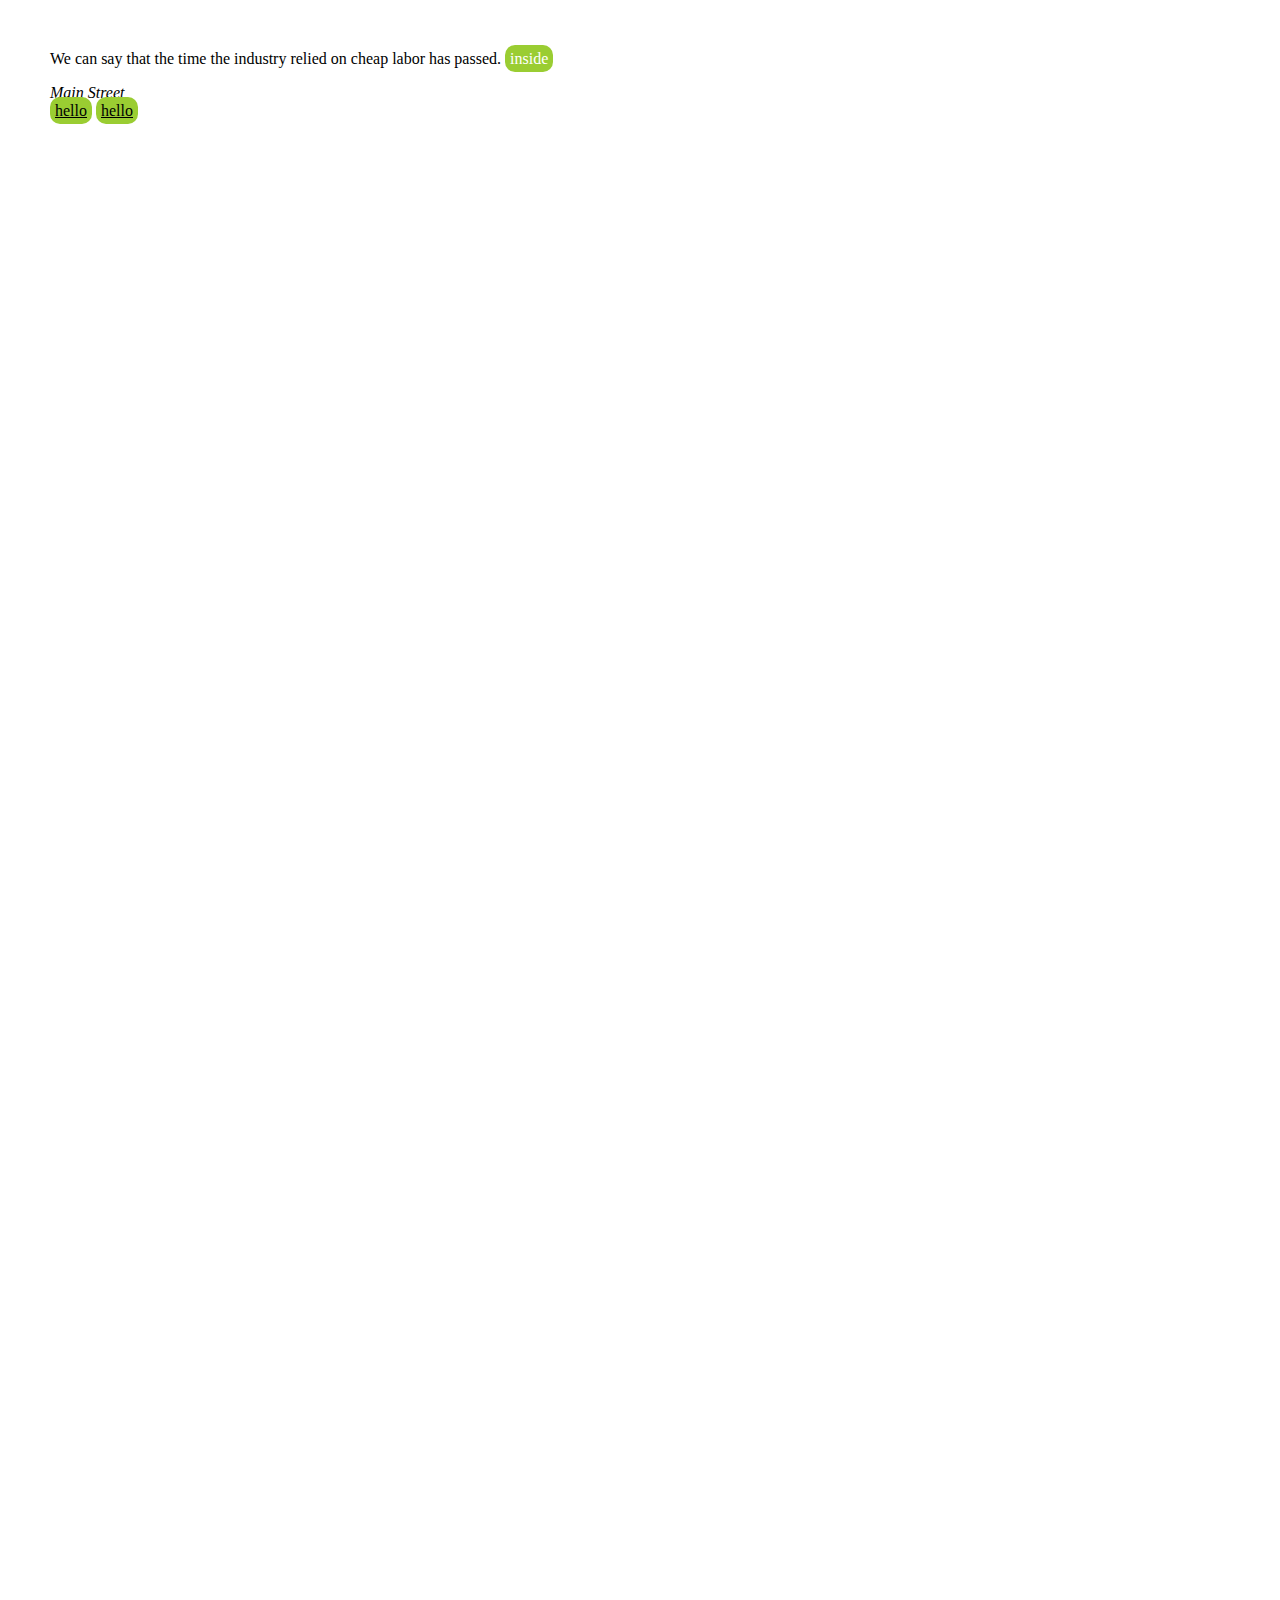
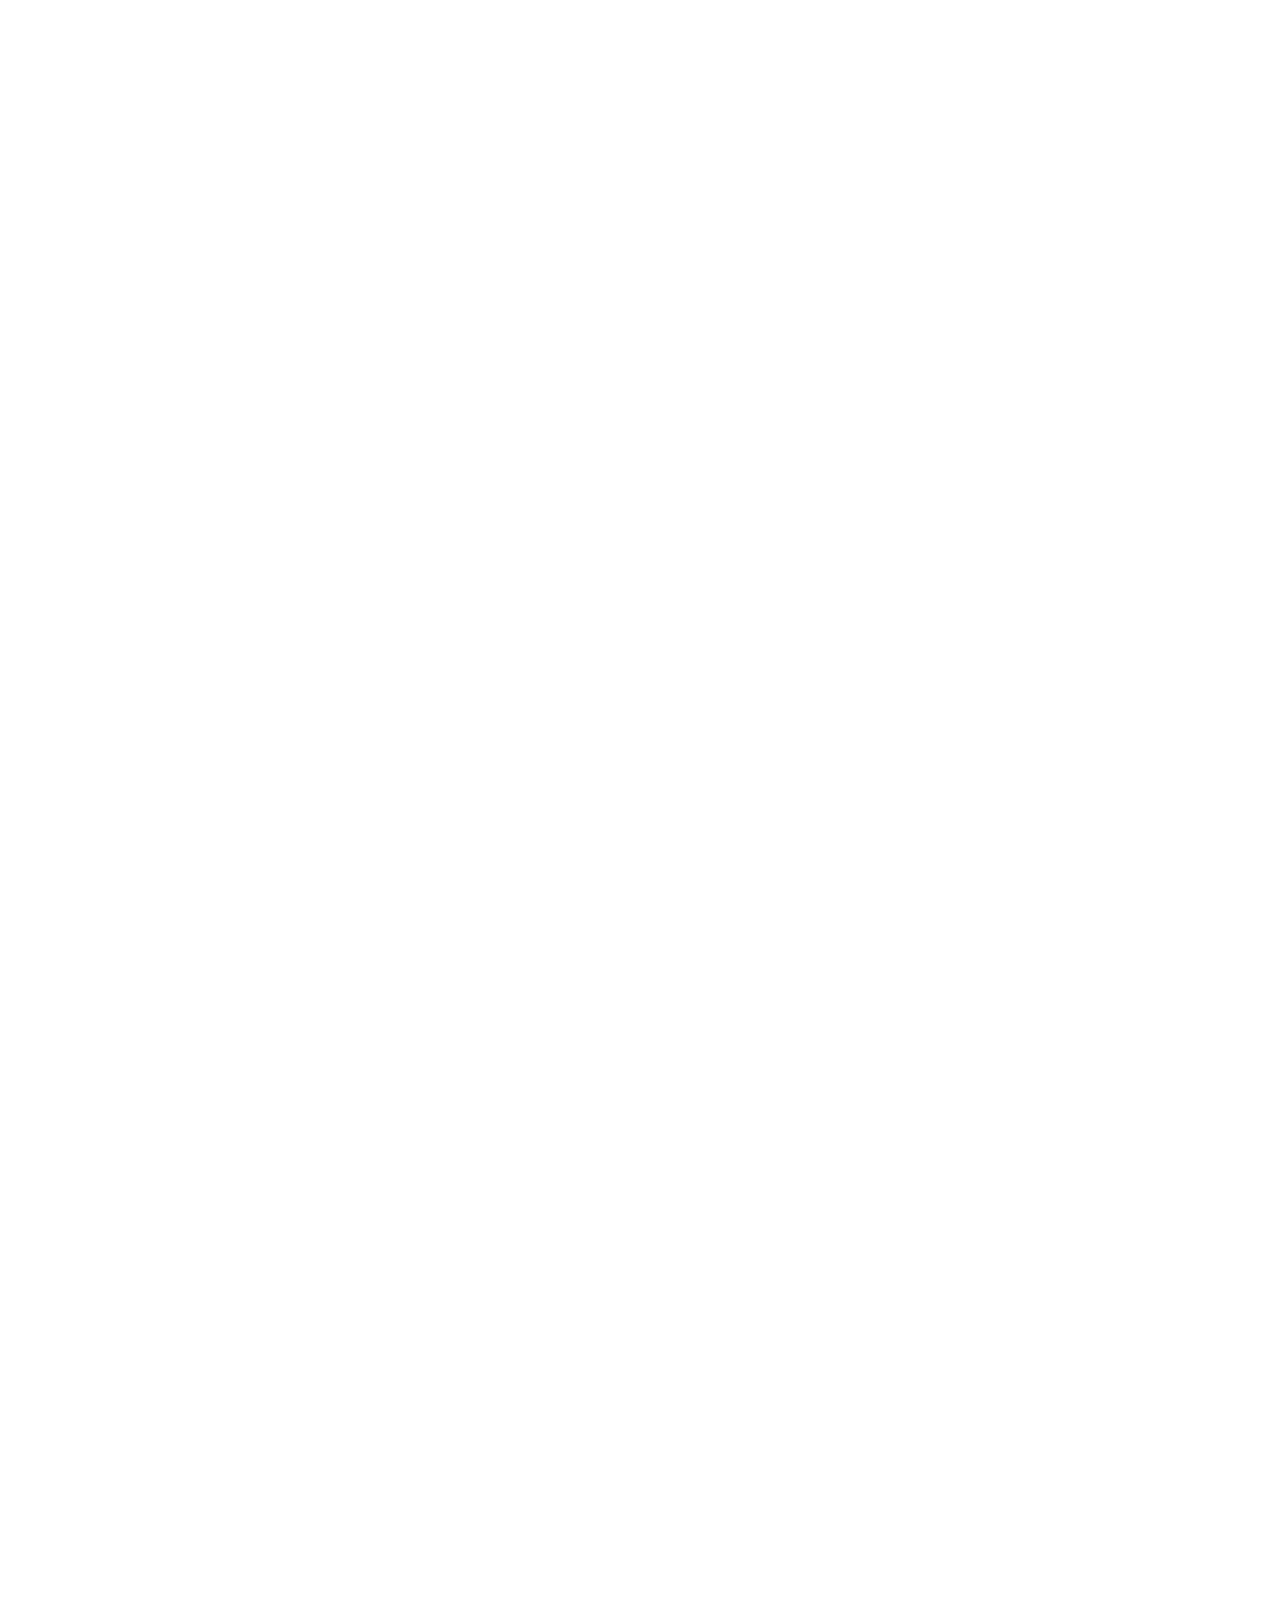
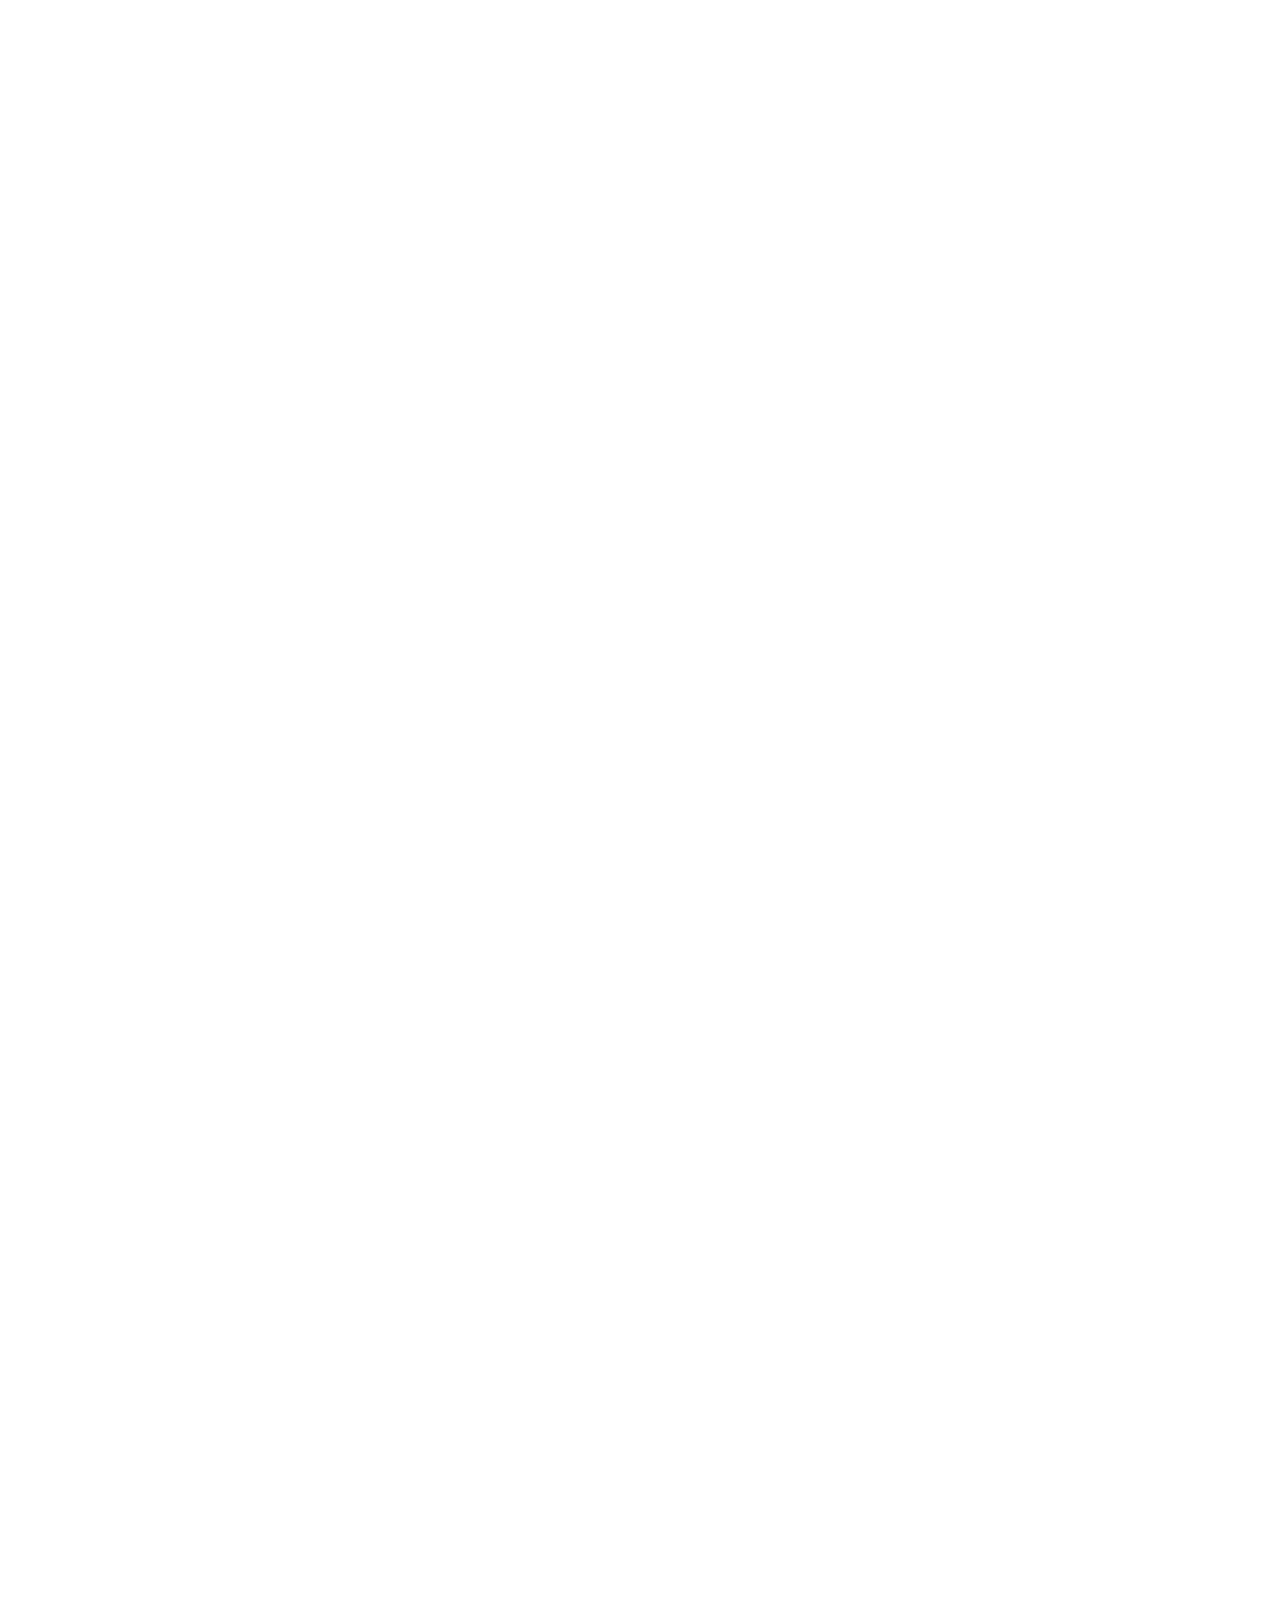
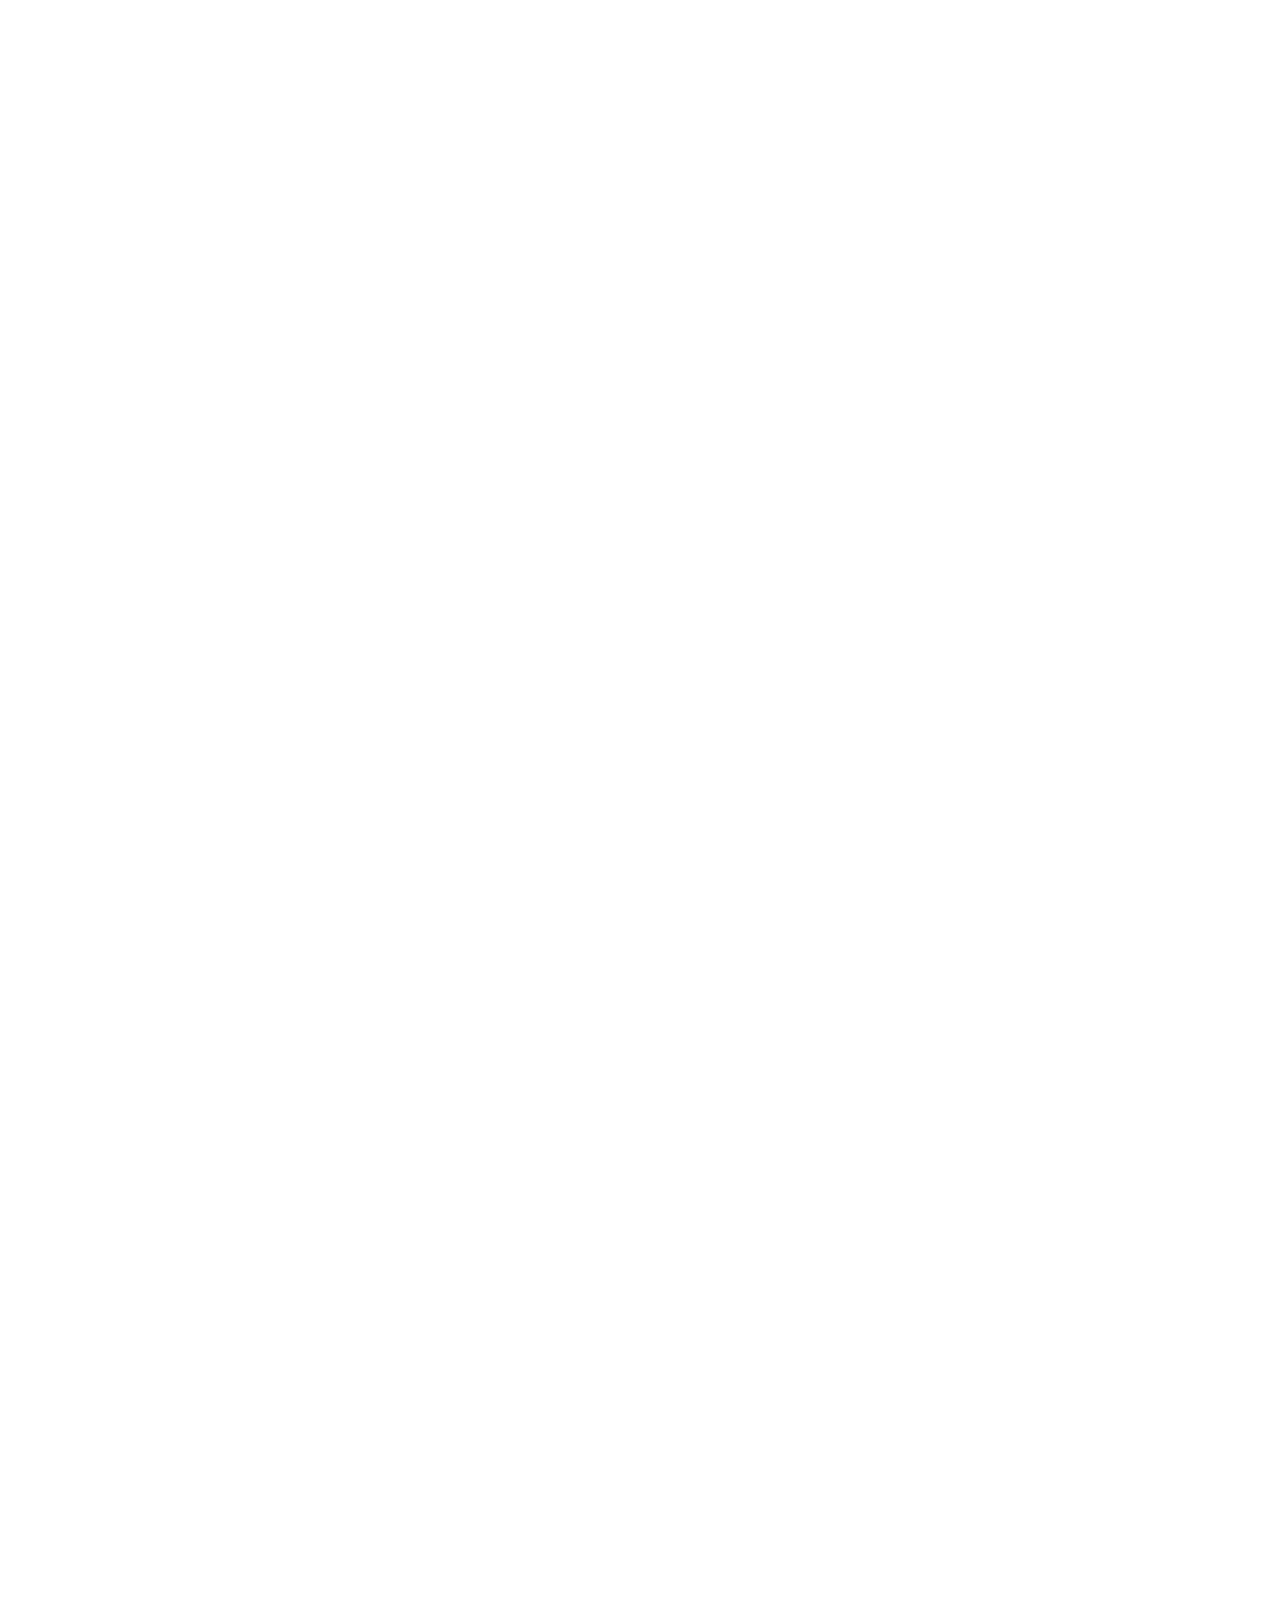
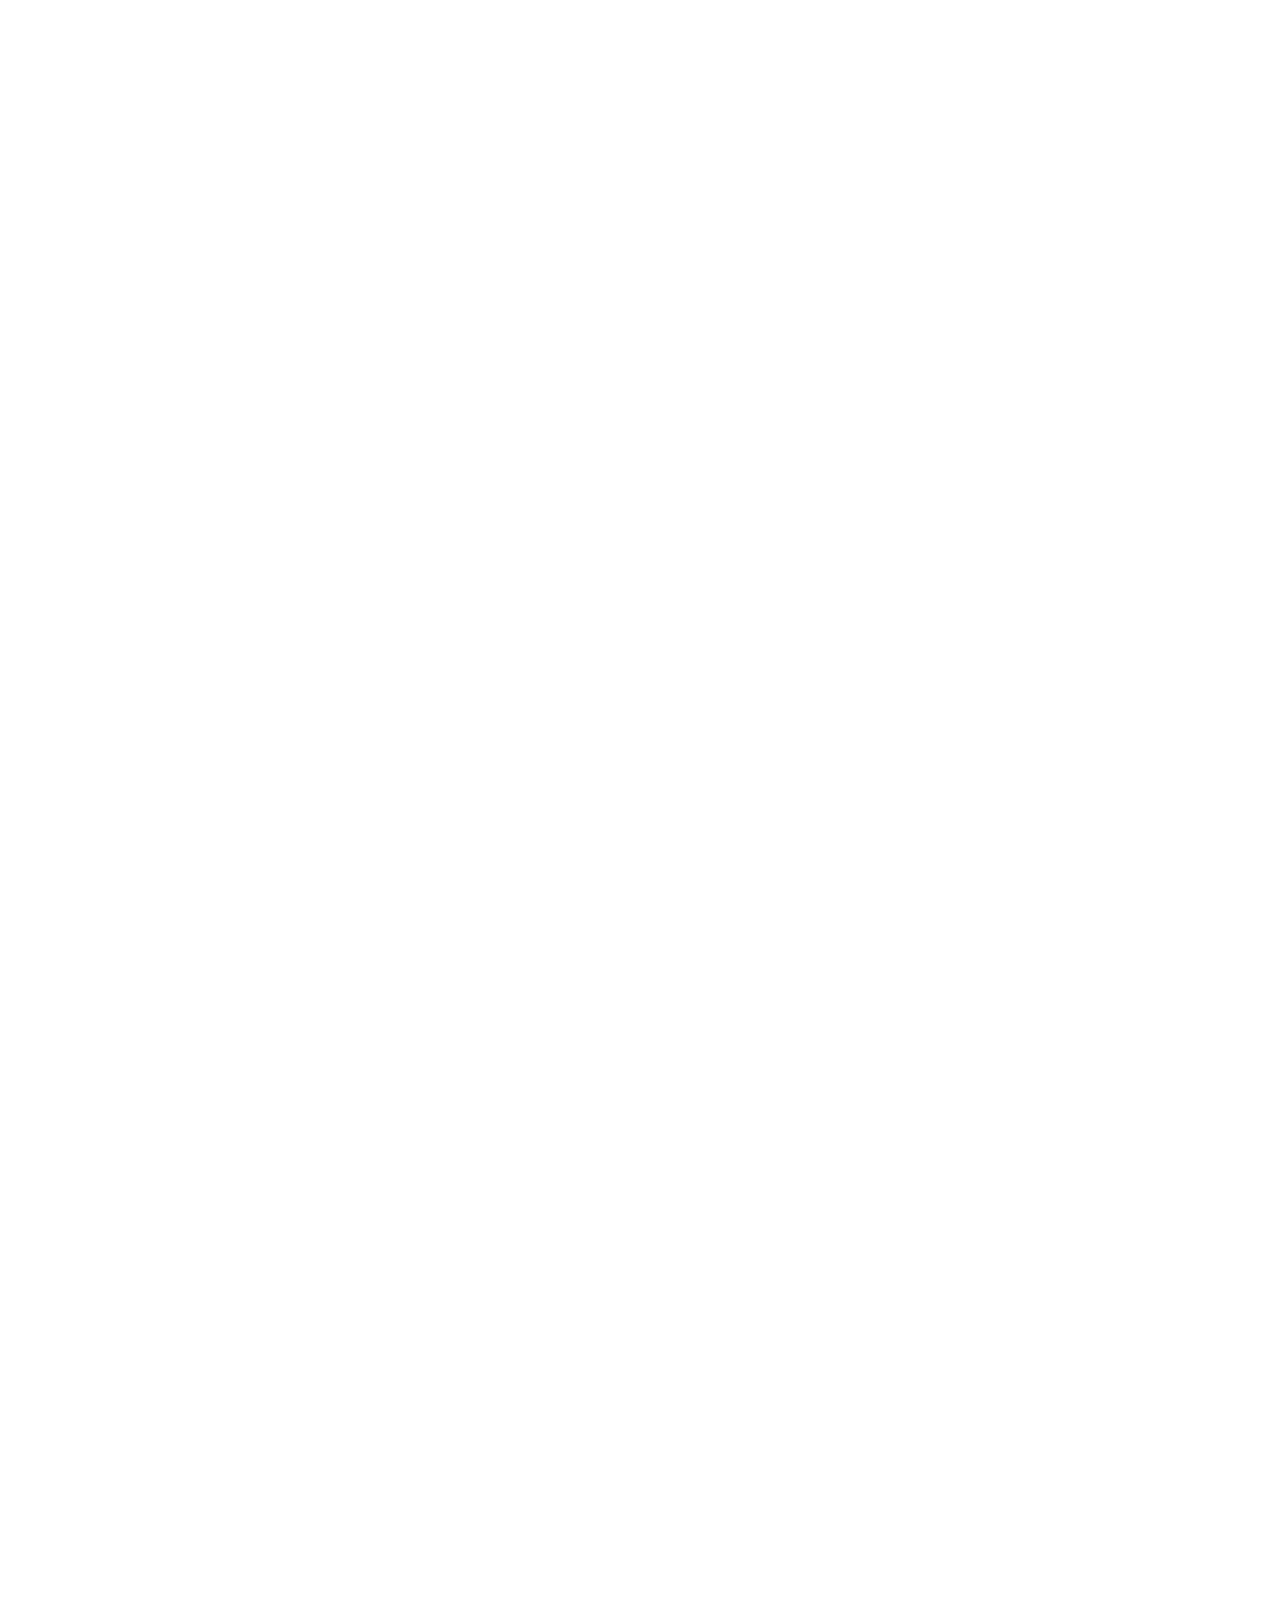
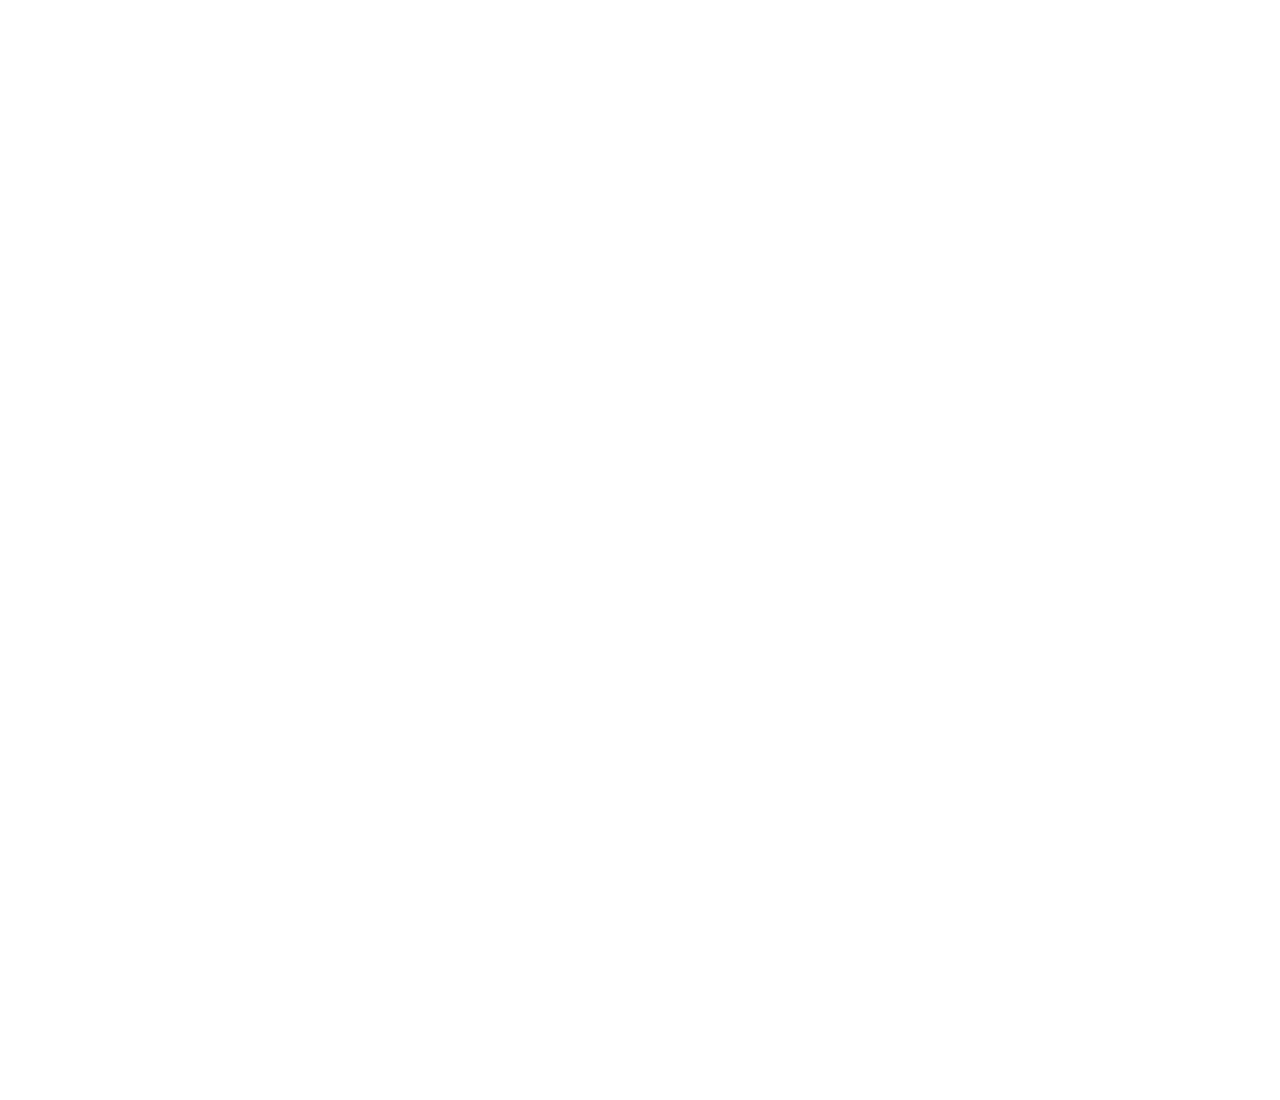
==== home.html @ 33534b4a "3.16-1" ====
<!DOCTYPE html>
<html lang="kr">
  <head>
    <title>Home - My first website.</title>
    <link href="styles.css" rel="stylesheet" />
    <style>
      body {
        height: 1000vh;
        margin: 50px;
      }
      span{
        background-color: yellowgreen;
        padding: 5px;
        border-radius: 10px;
      }
      p span{
        color:white
      }
      p ~ span{
        text-decoration: underline;
      }

    </style>
  </head>
  <body>
    <div>
      <p>
        We can say that the time the industry relied on cheap labor has passed.
        <span>inside</span>
      </p>
      <address>Main Street</address>
      <span>hello</span>
      <span>hello</span>
    </div>
  </body>
</html>
---- styles.css ----
h1 {
  color: tomato;
}
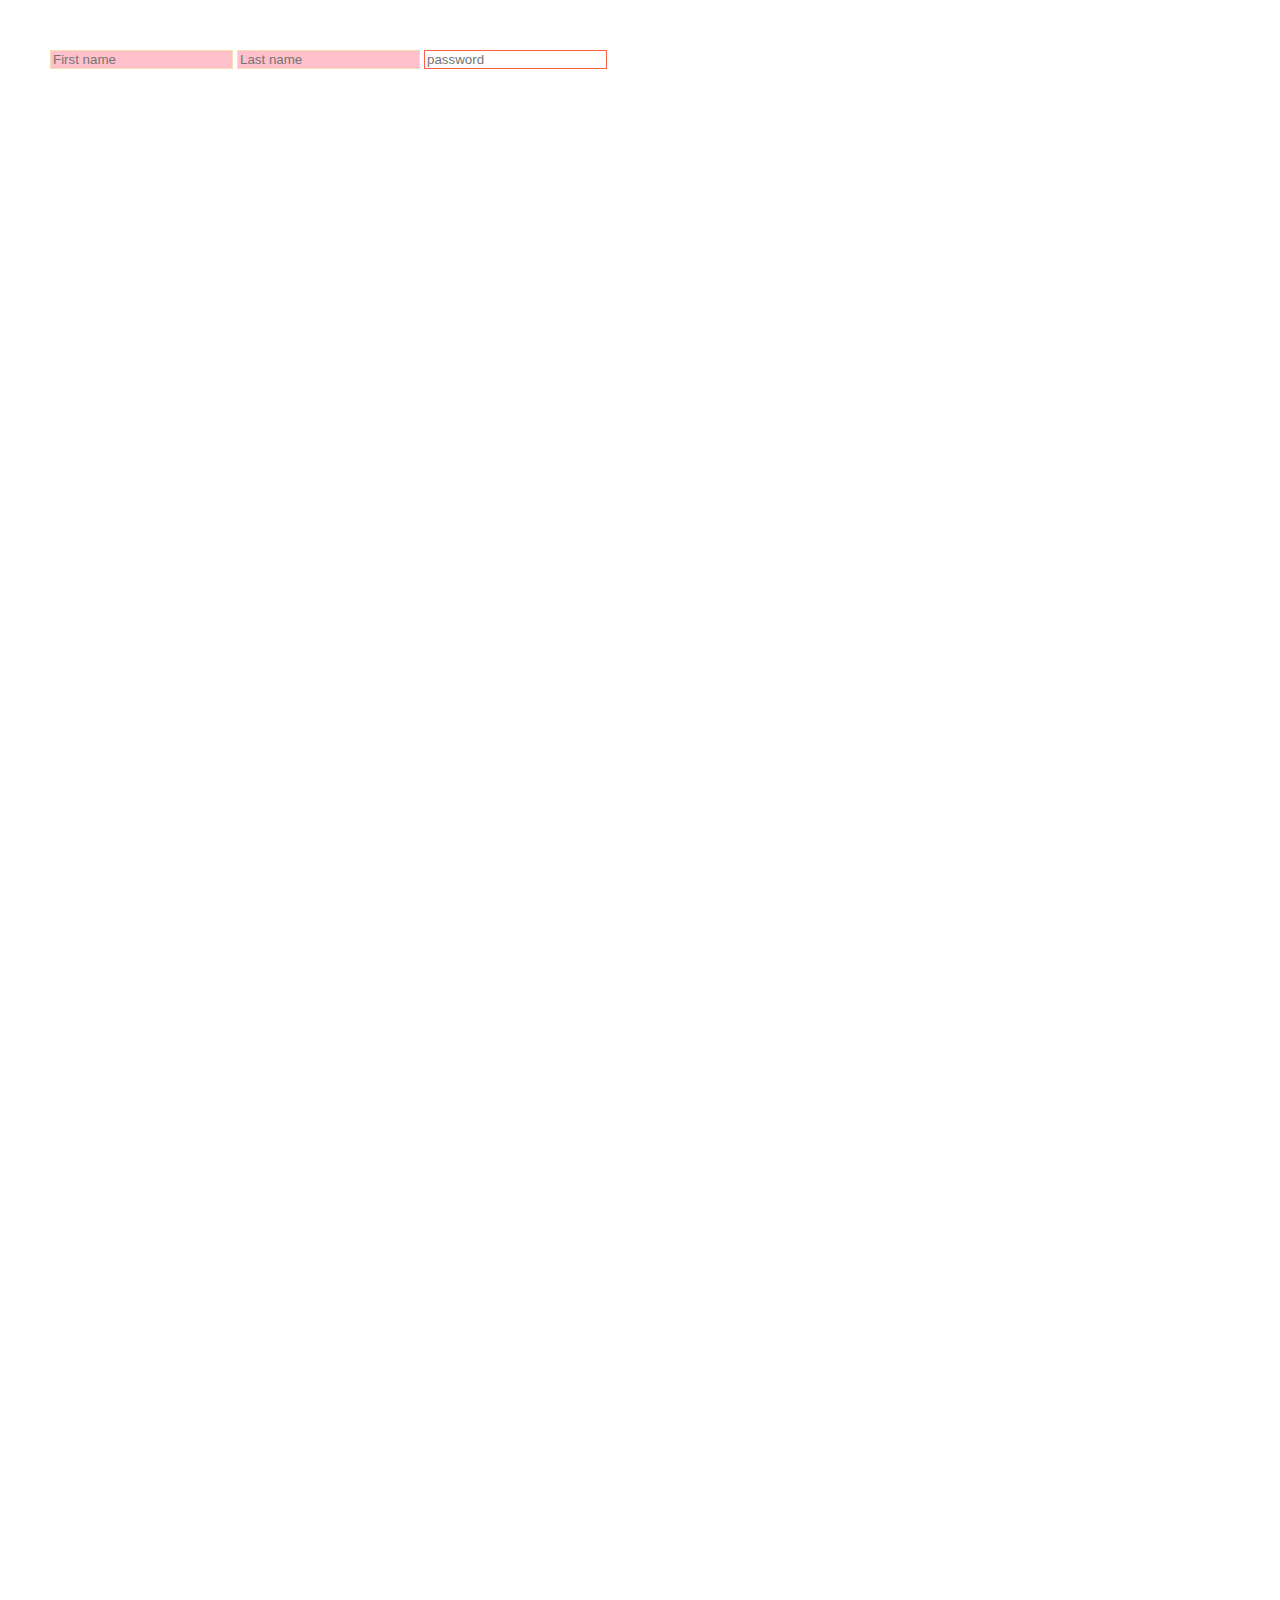
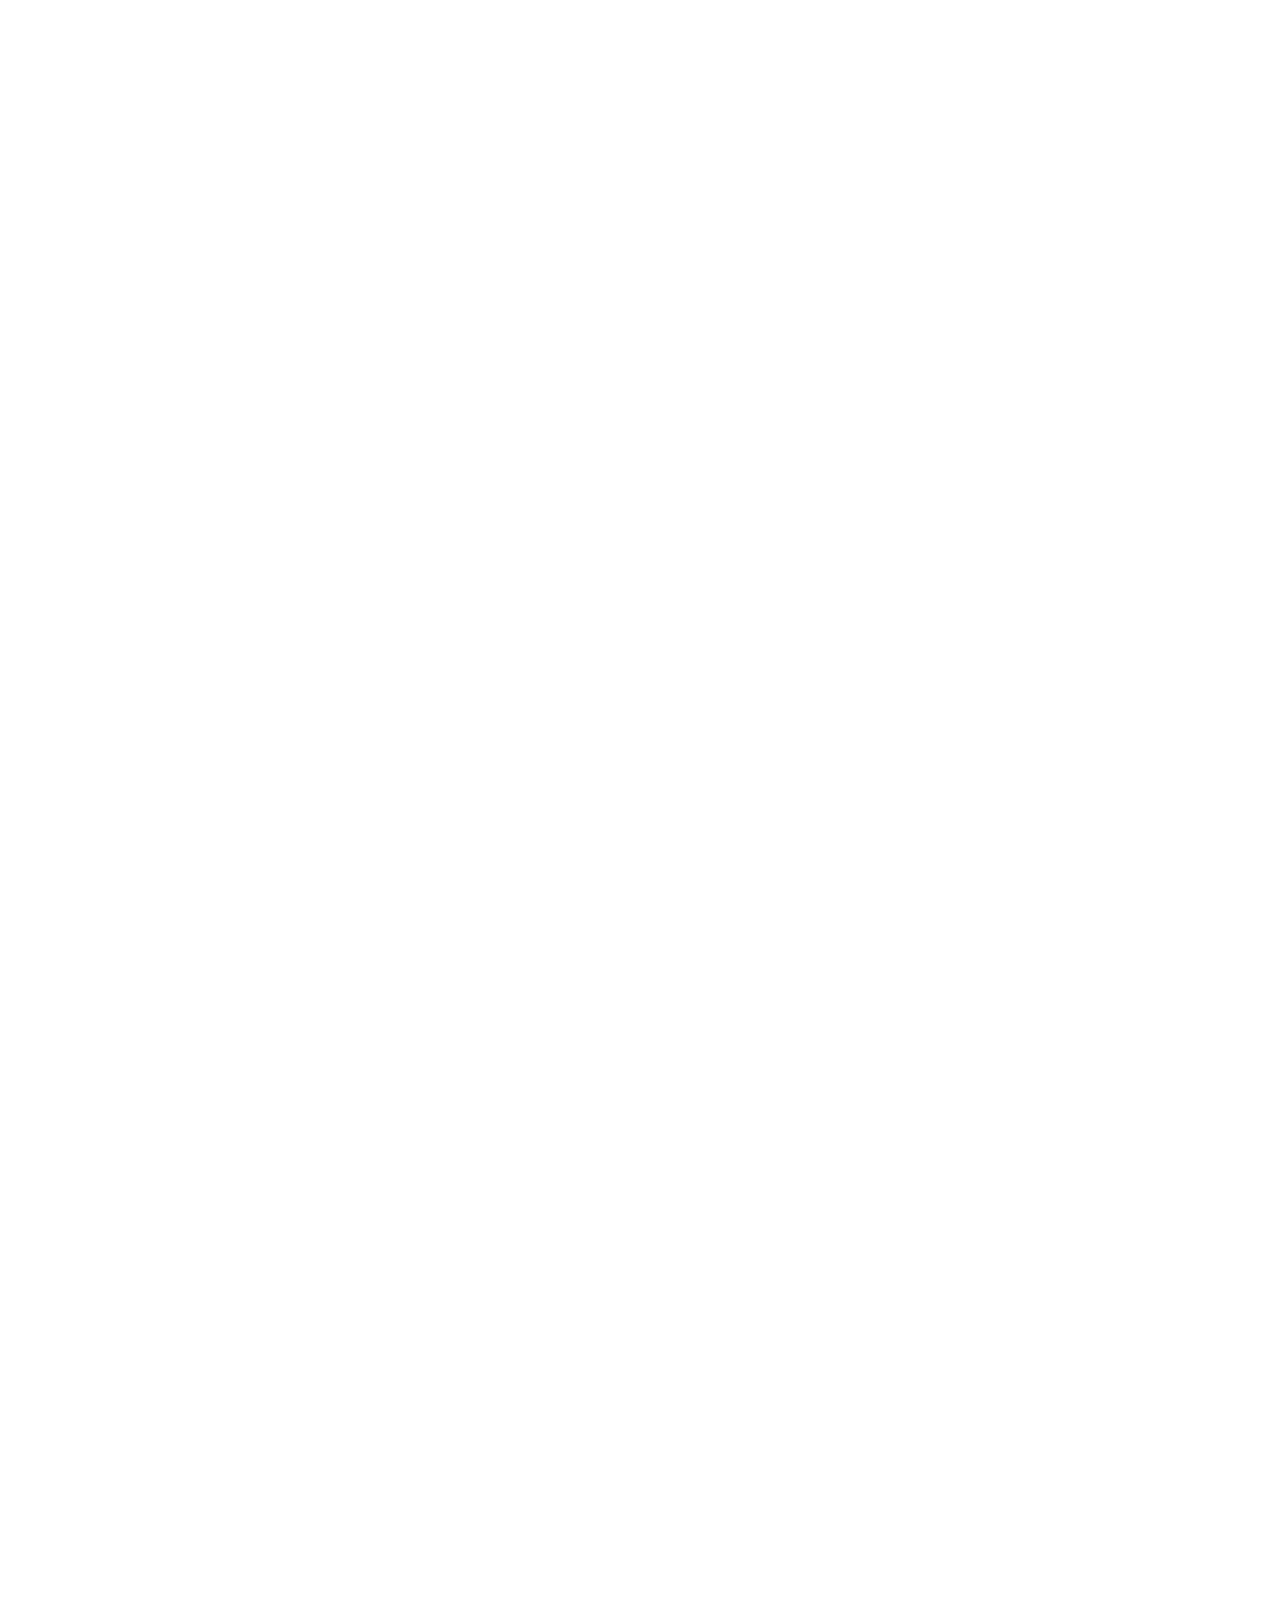
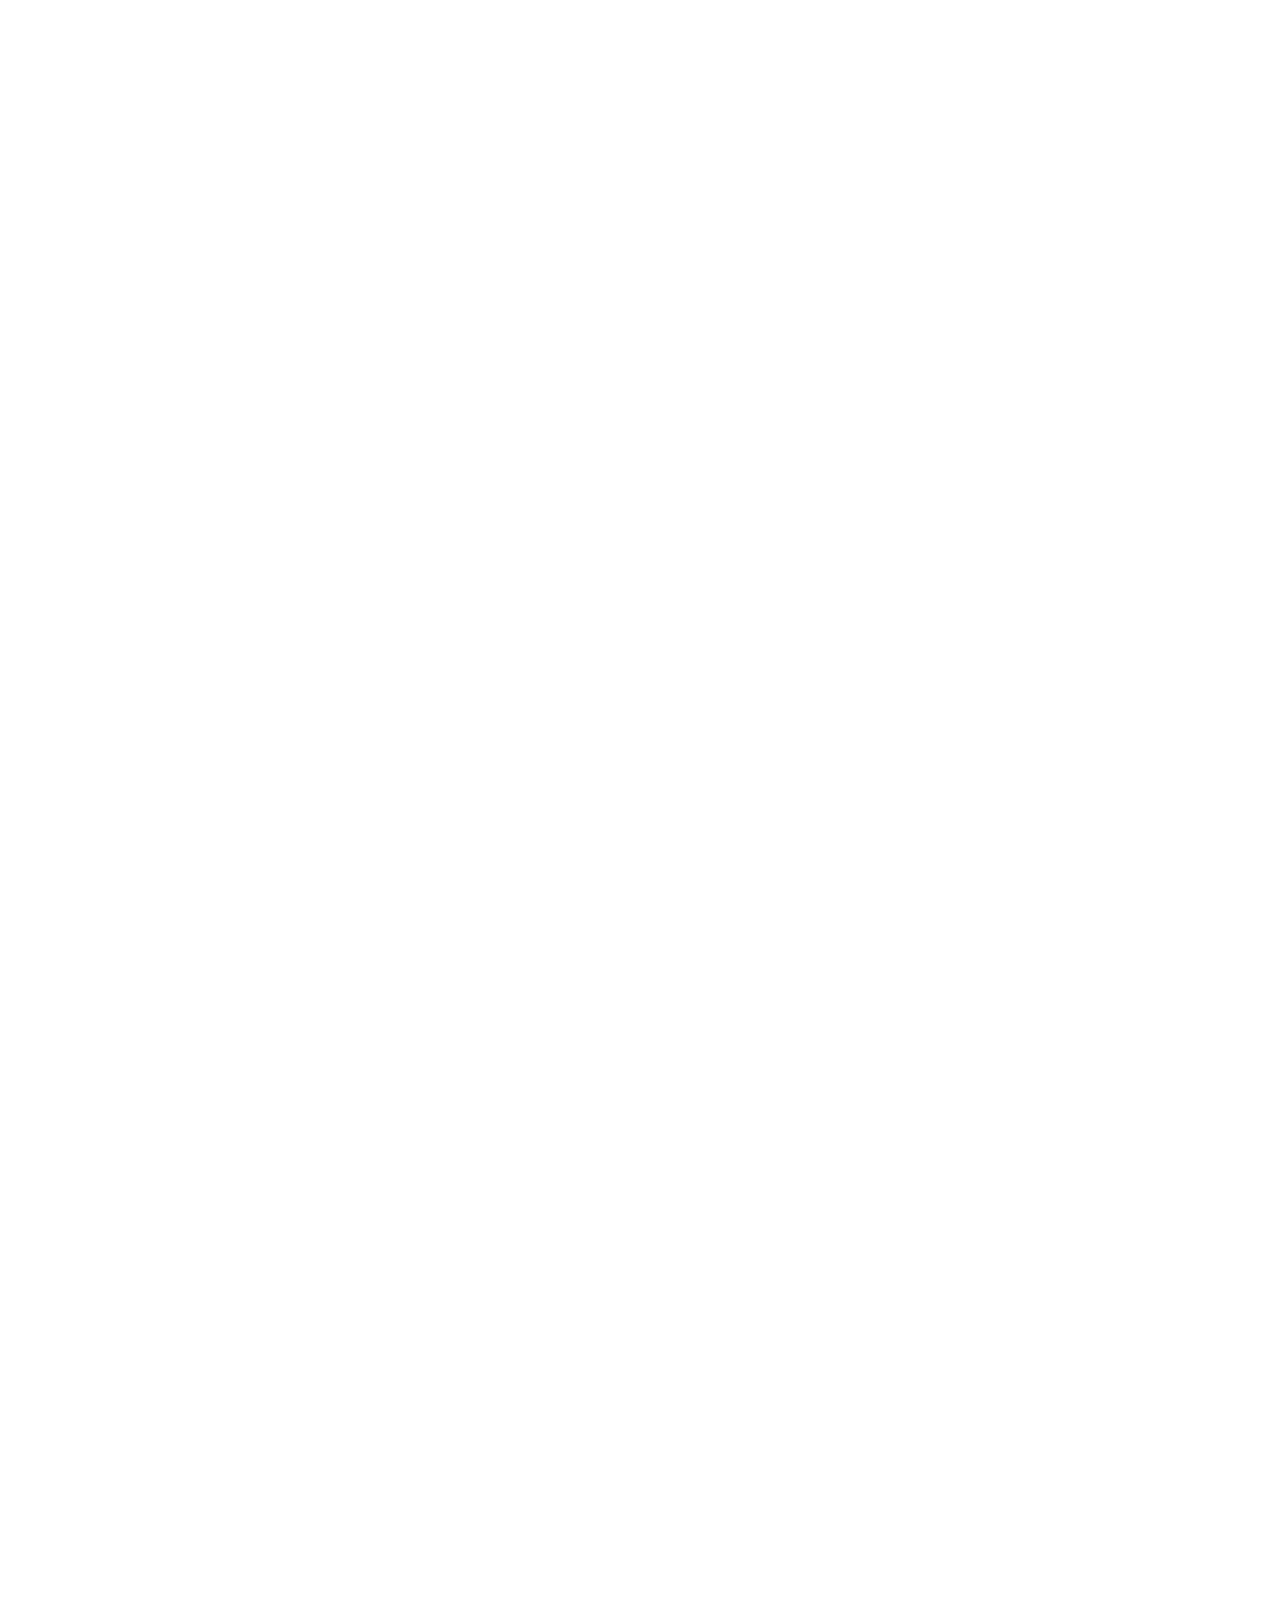
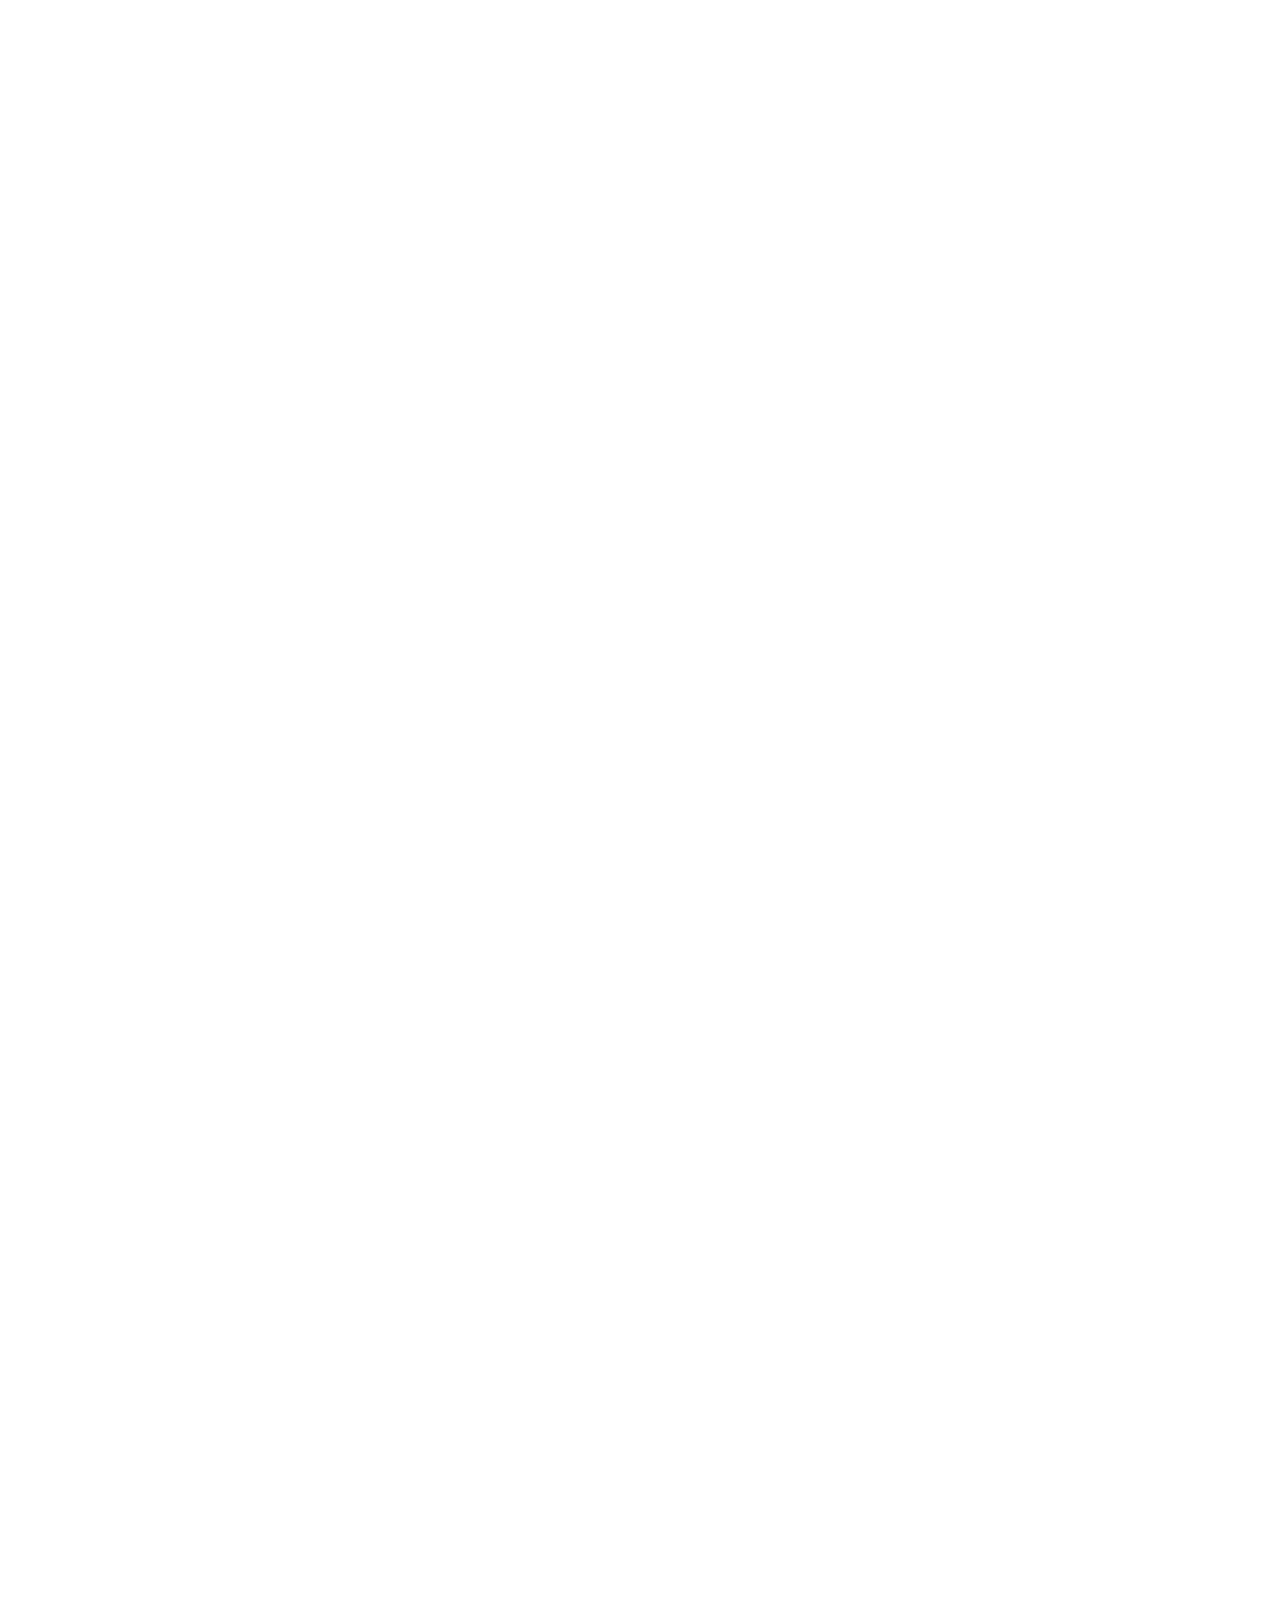
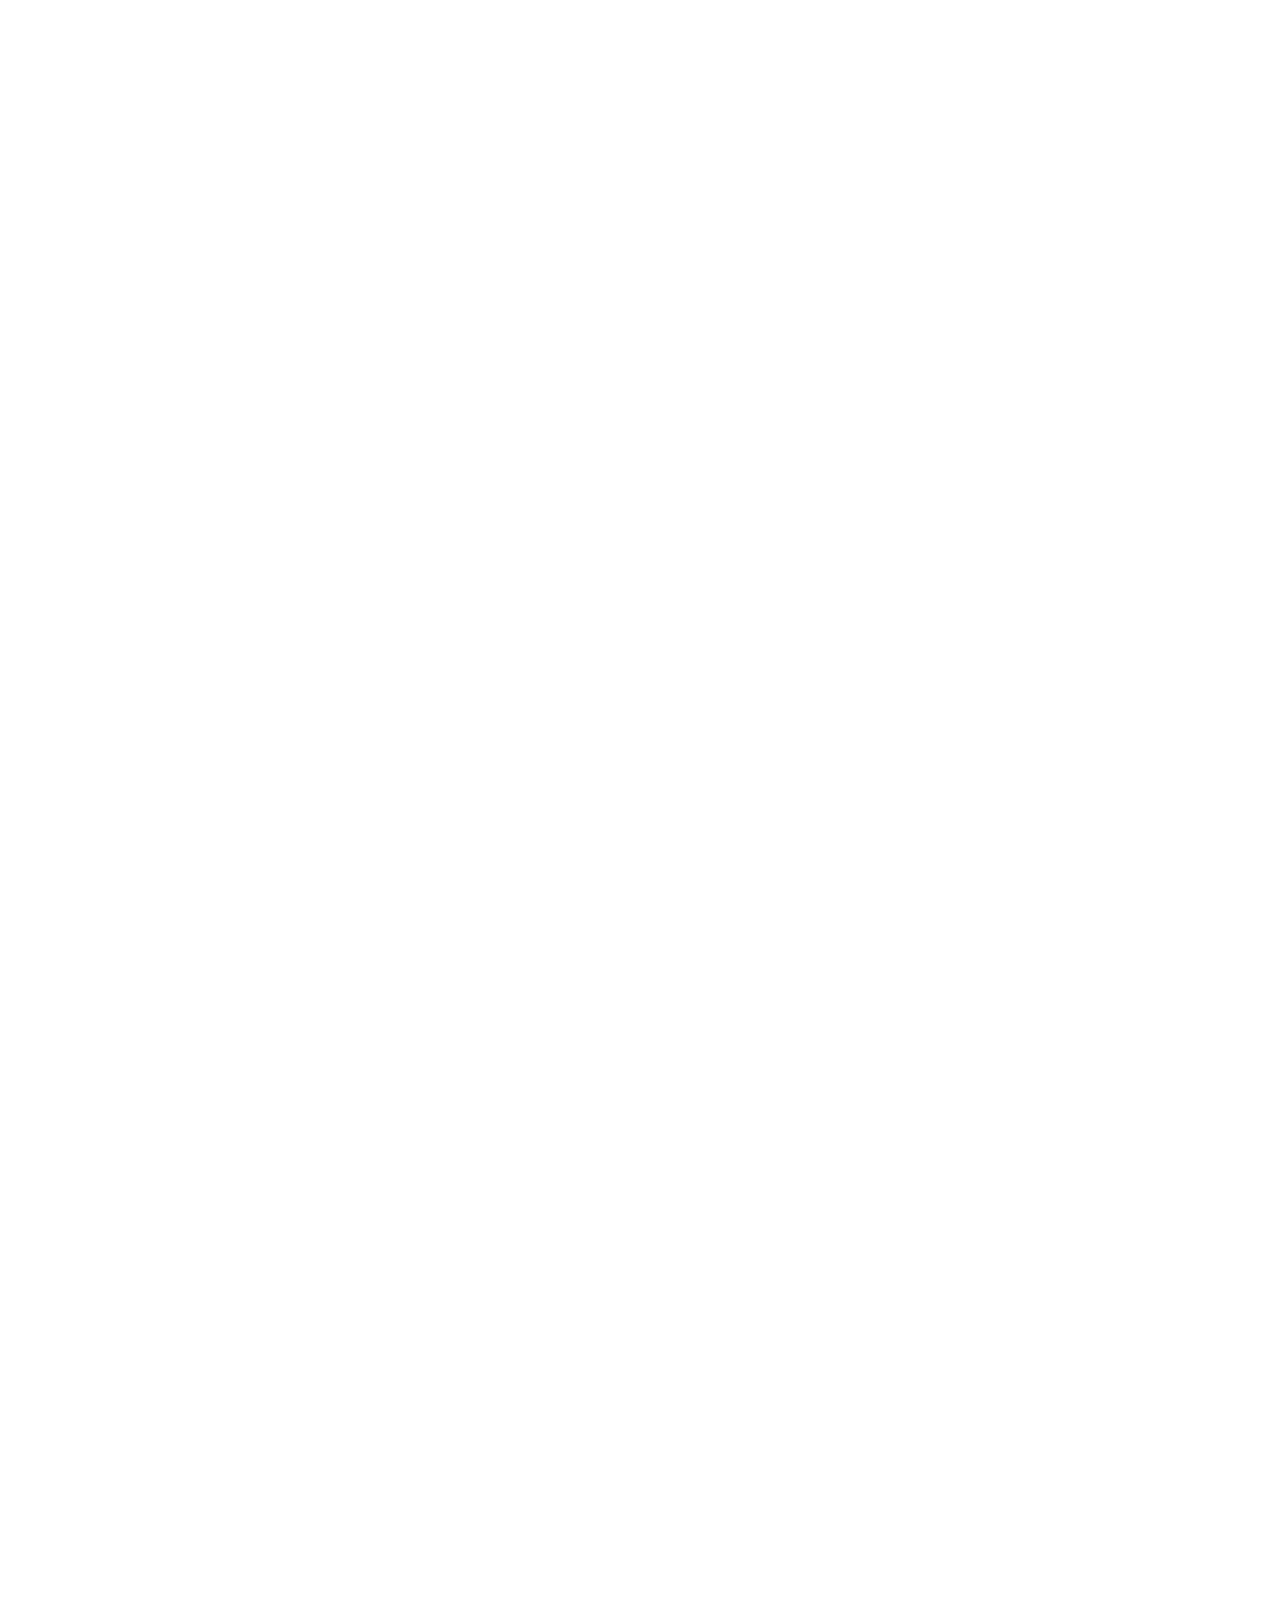
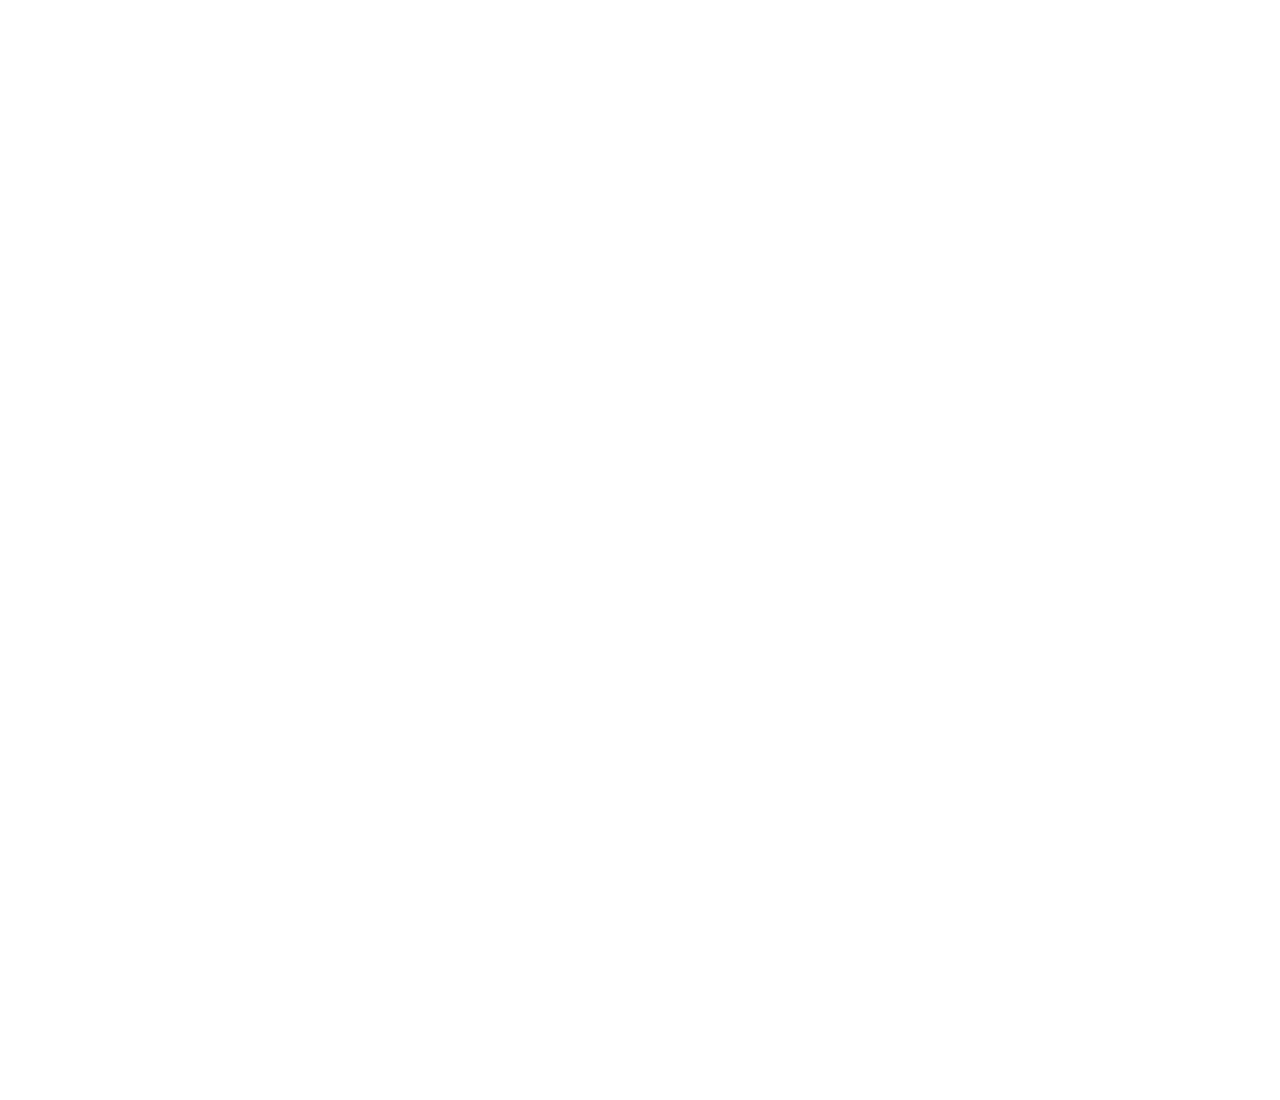
==== commit 3e2a9a82: "3.16-2 attribute selectors" ====
--- a/home.html
+++ b/home.html
@@ -19,18 +19,25 @@
       p ~ span{
         text-decoration: underline;
       }
-
+      input{
+        border:  1px solid wheat;
+      }
+      input:required{
+        border-color: tomato;
+      }
+      /* attribute selector */
+      input[placeholder~="name"]{
+        background-color: pink;
+      }
     </style>
   </head>
   <body>
     <div>
-      <p>
-        We can say that the time the industry relied on cheap labor has passed.
-        <span>inside</span>
-      </p>
-      <address>Main Street</address>
-      <span>hello</span>
-      <span>hello</span>
+      <form>
+        <input type="text" placeholder="First name" />
+        <input type="text" placeholder="Last name" />
+        <input required type="password" placeholder="password" />
+      </form>
     </div>
   </body>
 </html>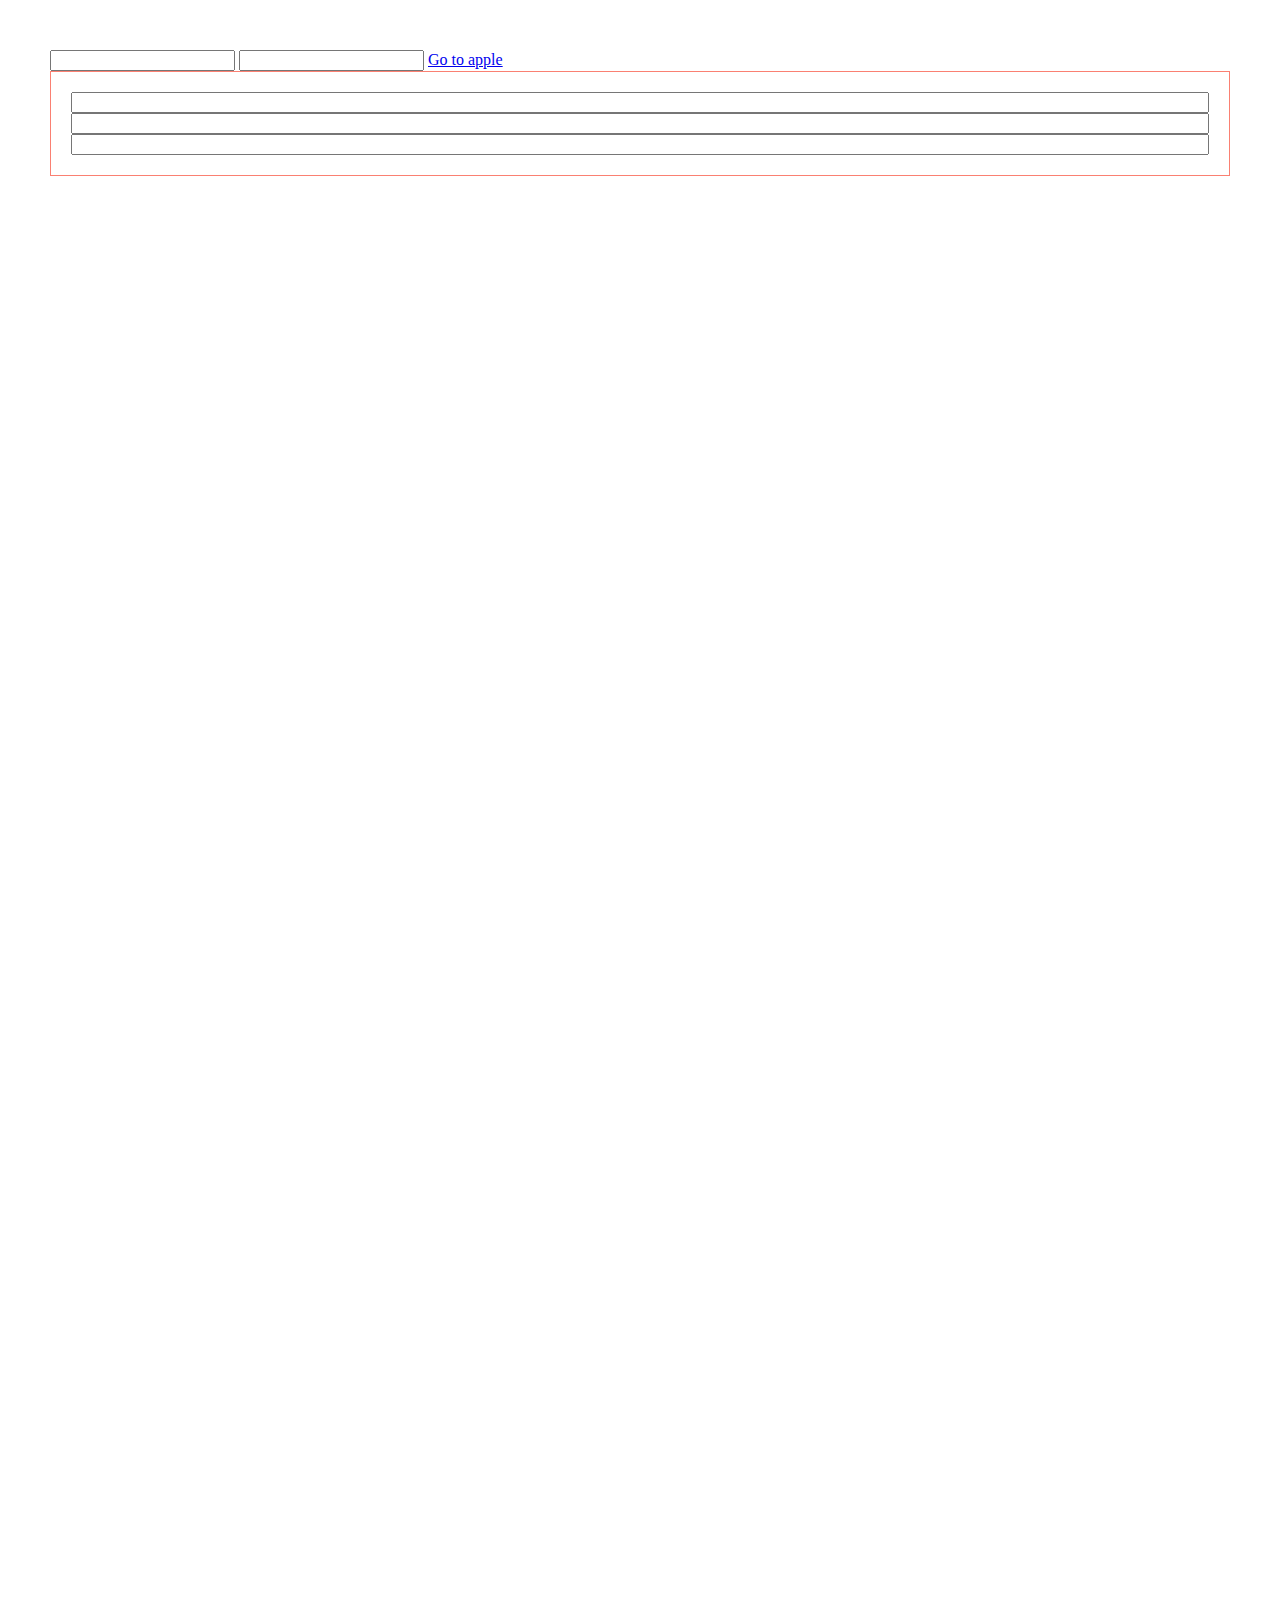
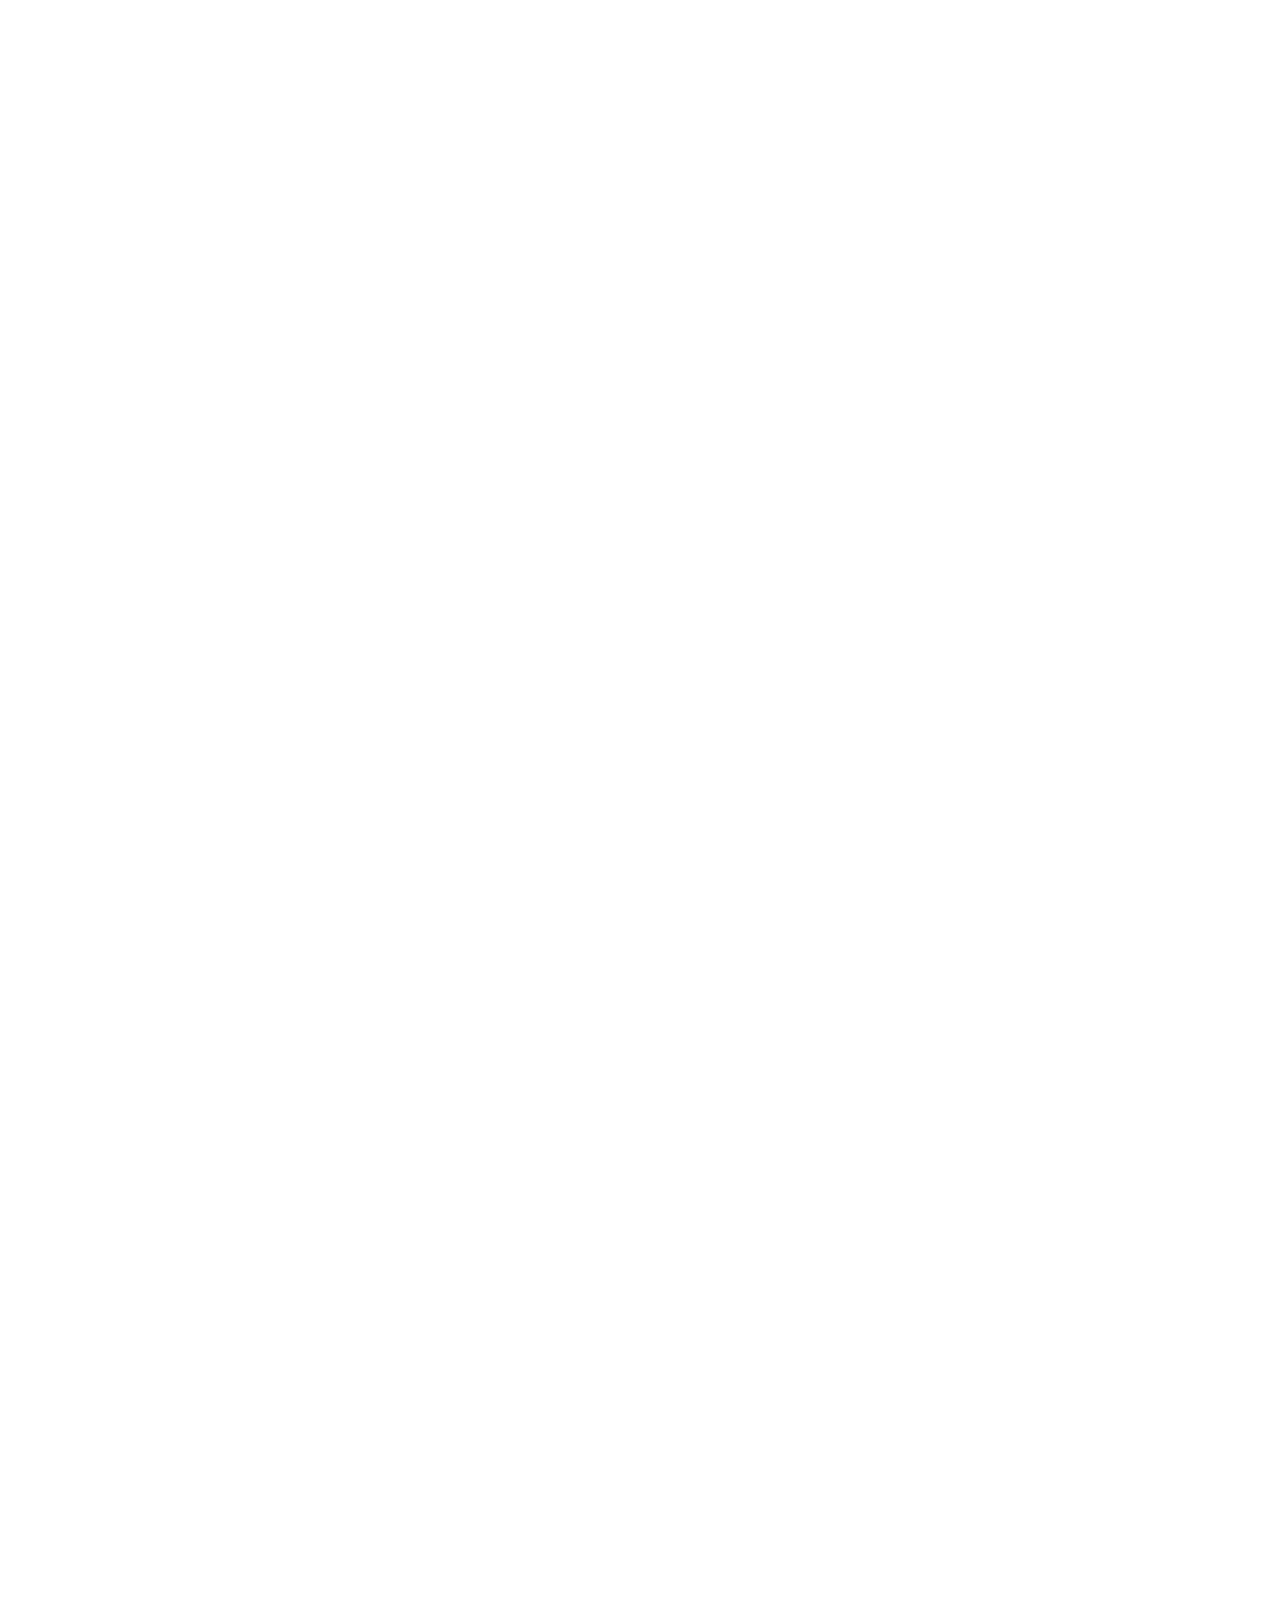
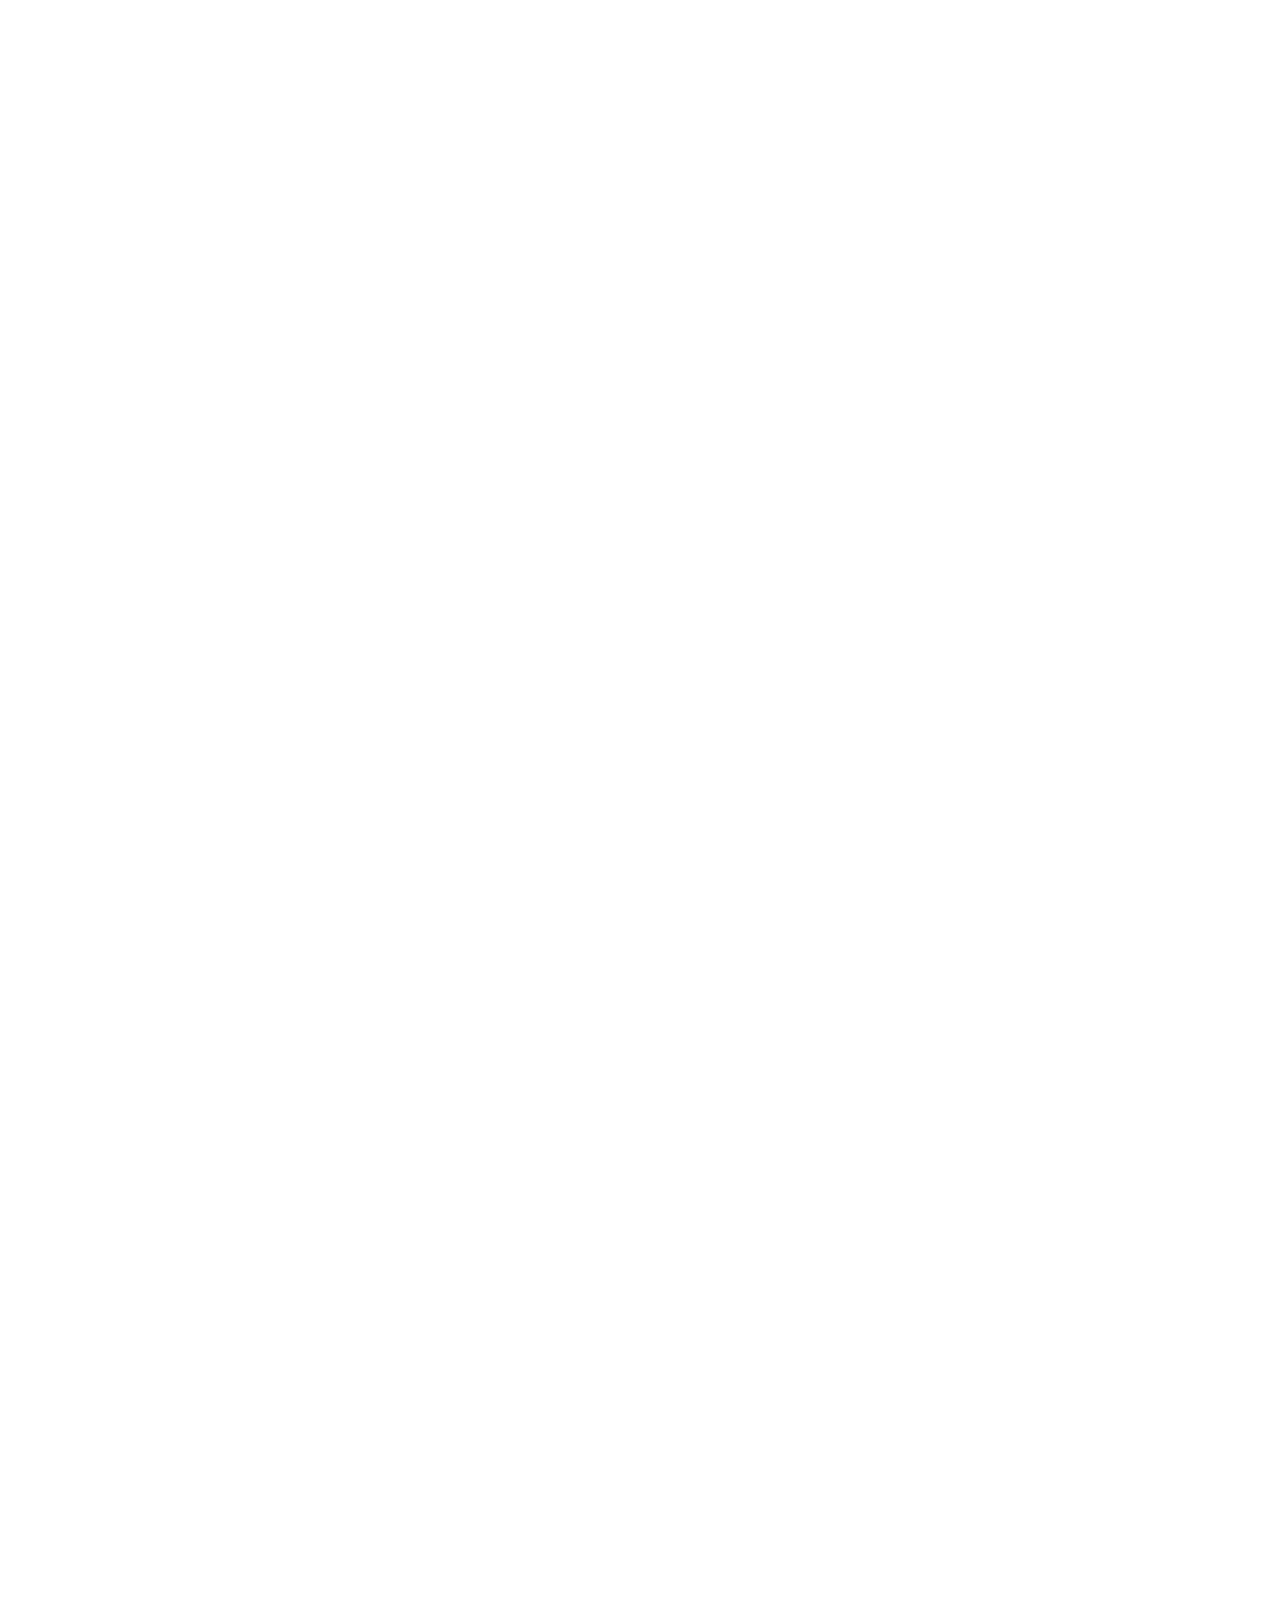
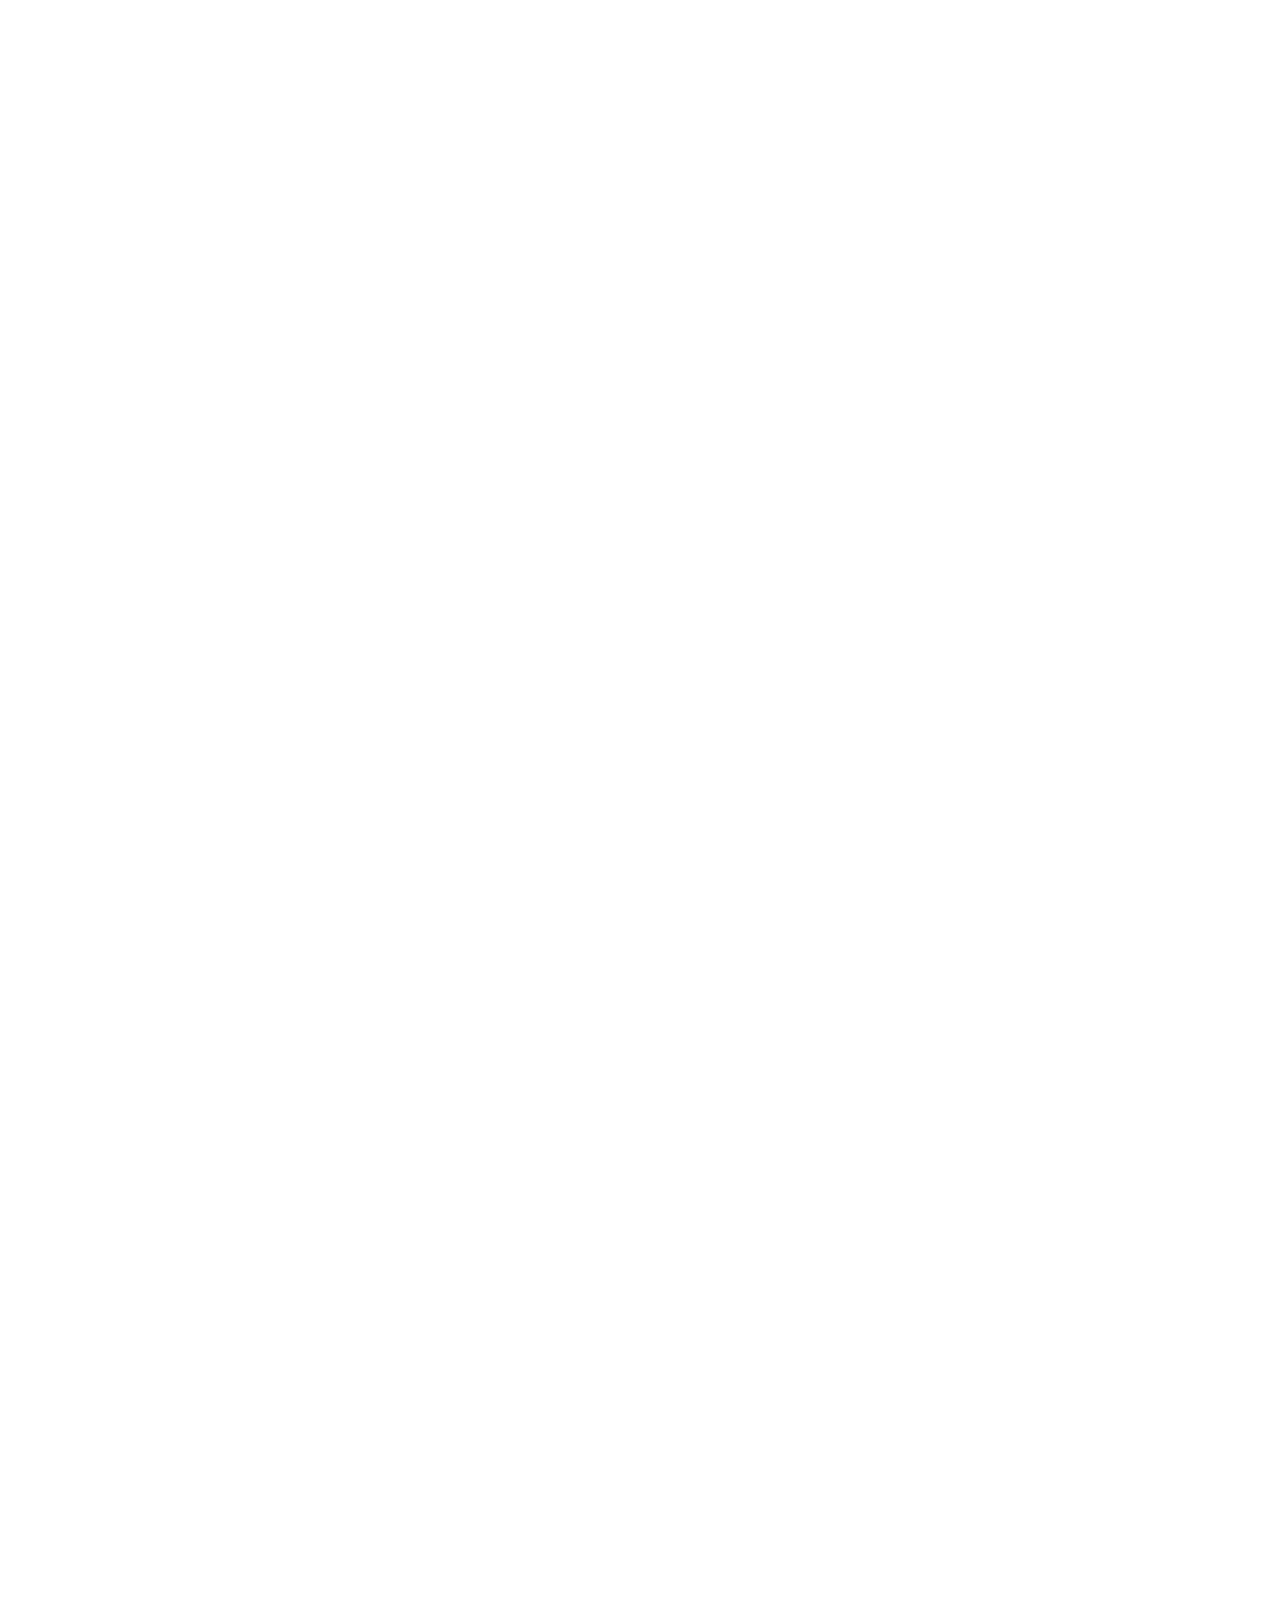
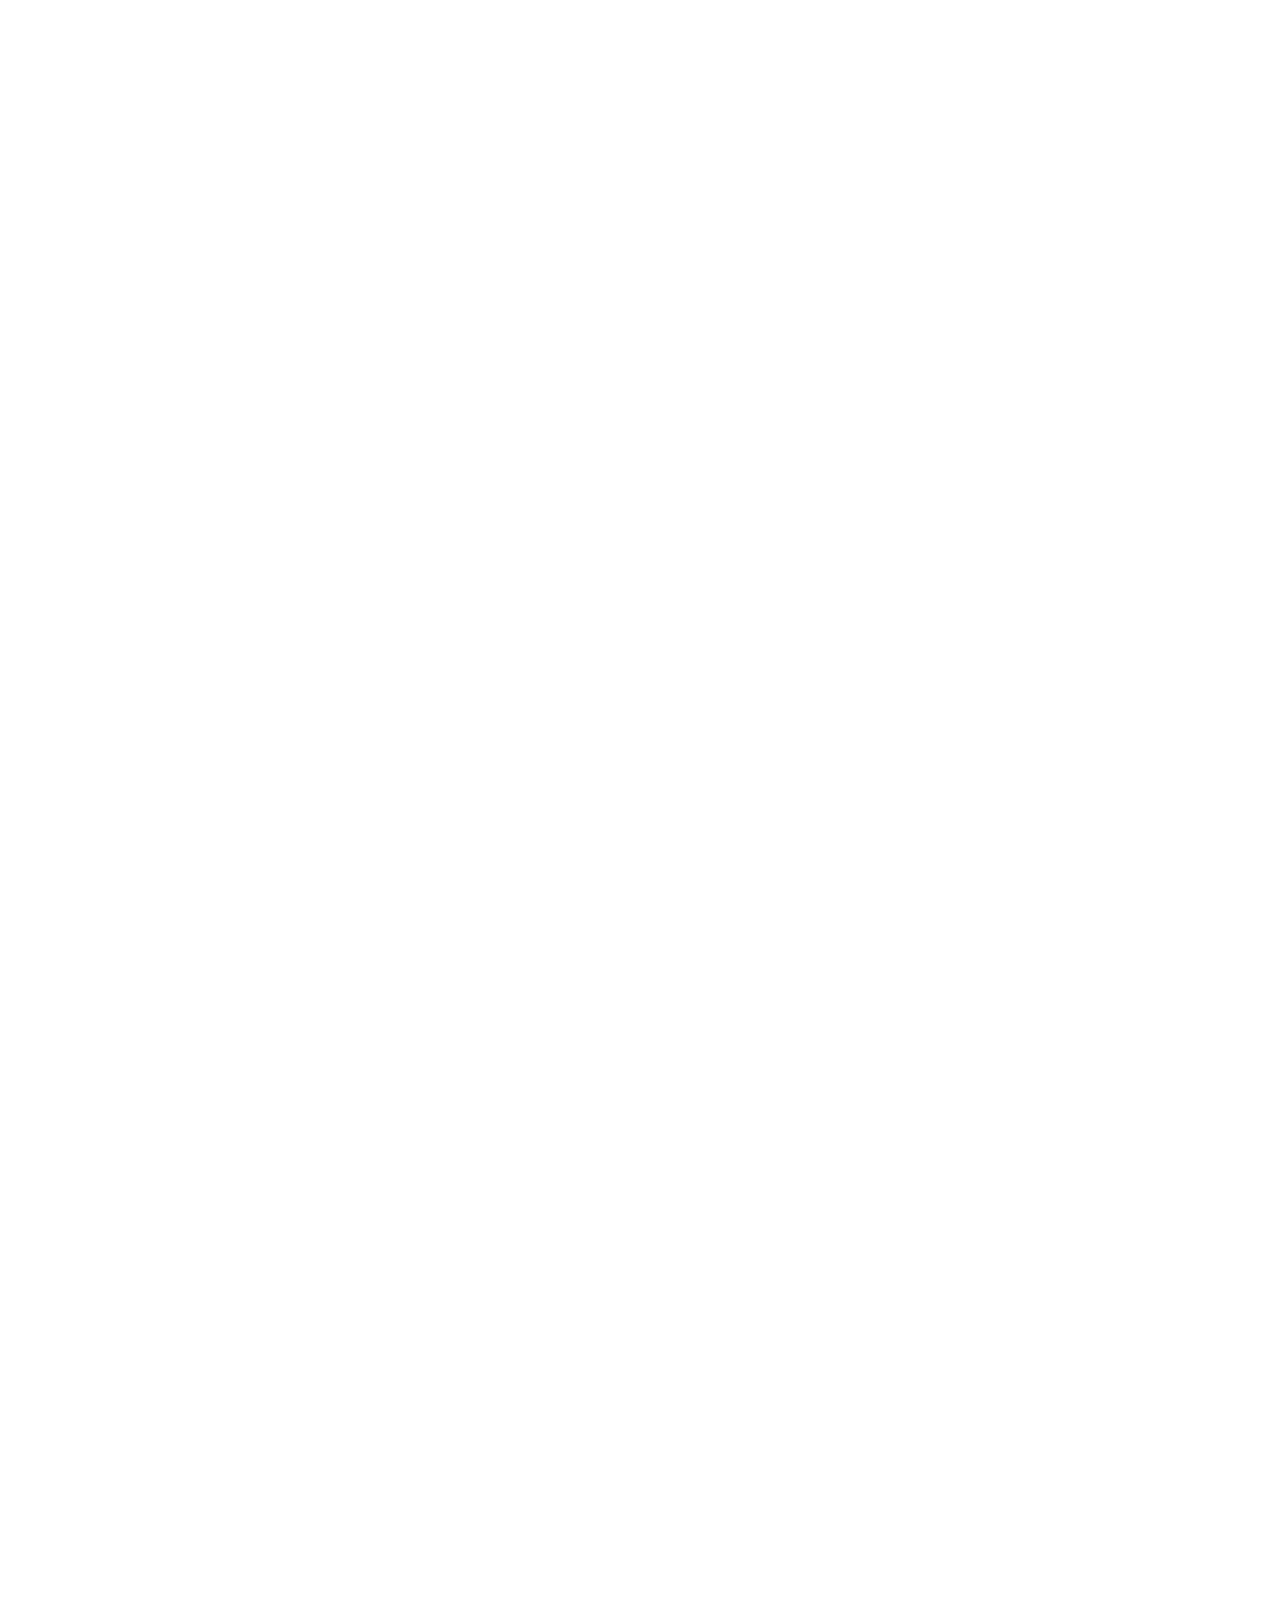
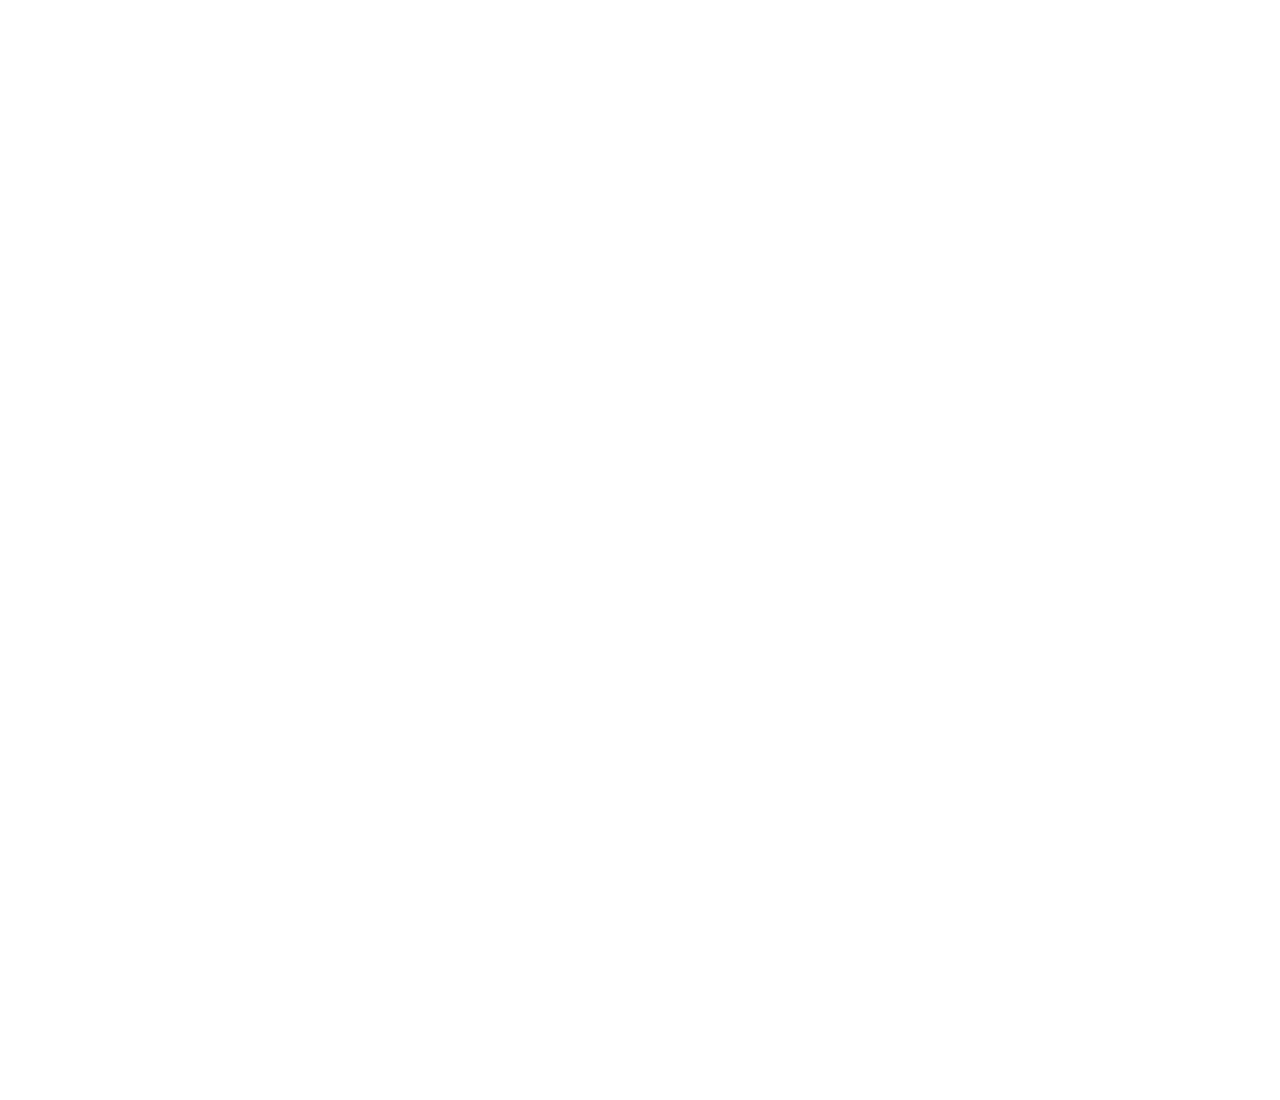
==== commit 1032fdcf: "3.17" ====
--- a/home.html
+++ b/home.html
@@ -8,35 +8,39 @@
         height: 1000vh;
         margin: 50px;
       }
-      span{
-        background-color: yellowgreen;
-        padding: 5px;
-        border-radius: 10px;
+      input:focus{
+        background-color: tomato;
       }
-      p span{
-        color:white
+      a:visited{
+        color: tomato;
       }
-      p ~ span{
-        text-decoration: underline;
+      a:hover{
+        color: teal;
       }
-      input{
-        border:  1px solid wheat;
+      a:focus{
+        color: turquoise;
       }
-      input:required{
-        border-color: tomato;
+      form{
+        border: 1px solid salmon;
+        display: flex;
+        flex-direction: column;
+        padding: 20px;
       }
-      /* attribute selector */
-      input[placeholder~="name"]{
-        background-color: pink;
+      /* focus-within은 focused인 자식을 가진 부모 엘리먼트에 적용된다. */
+      form:hover input:focus{
+        background-color: sienna;
       }
     </style>
   </head>
   <body>
     <div>
+      <input type="text" />
+      <input type="text" />
+      <a href="https://apple.com">Go to apple</a>
       <form>
-        <input type="text" placeholder="First name" />
-        <input type="text" placeholder="Last name" />
-        <input required type="password" placeholder="password" />
+        <input type="text" name="" id="">
+        <input type="text" name="" id="">
+        <input type="text" name="" id="">
       </form>
     </div>
   </body>
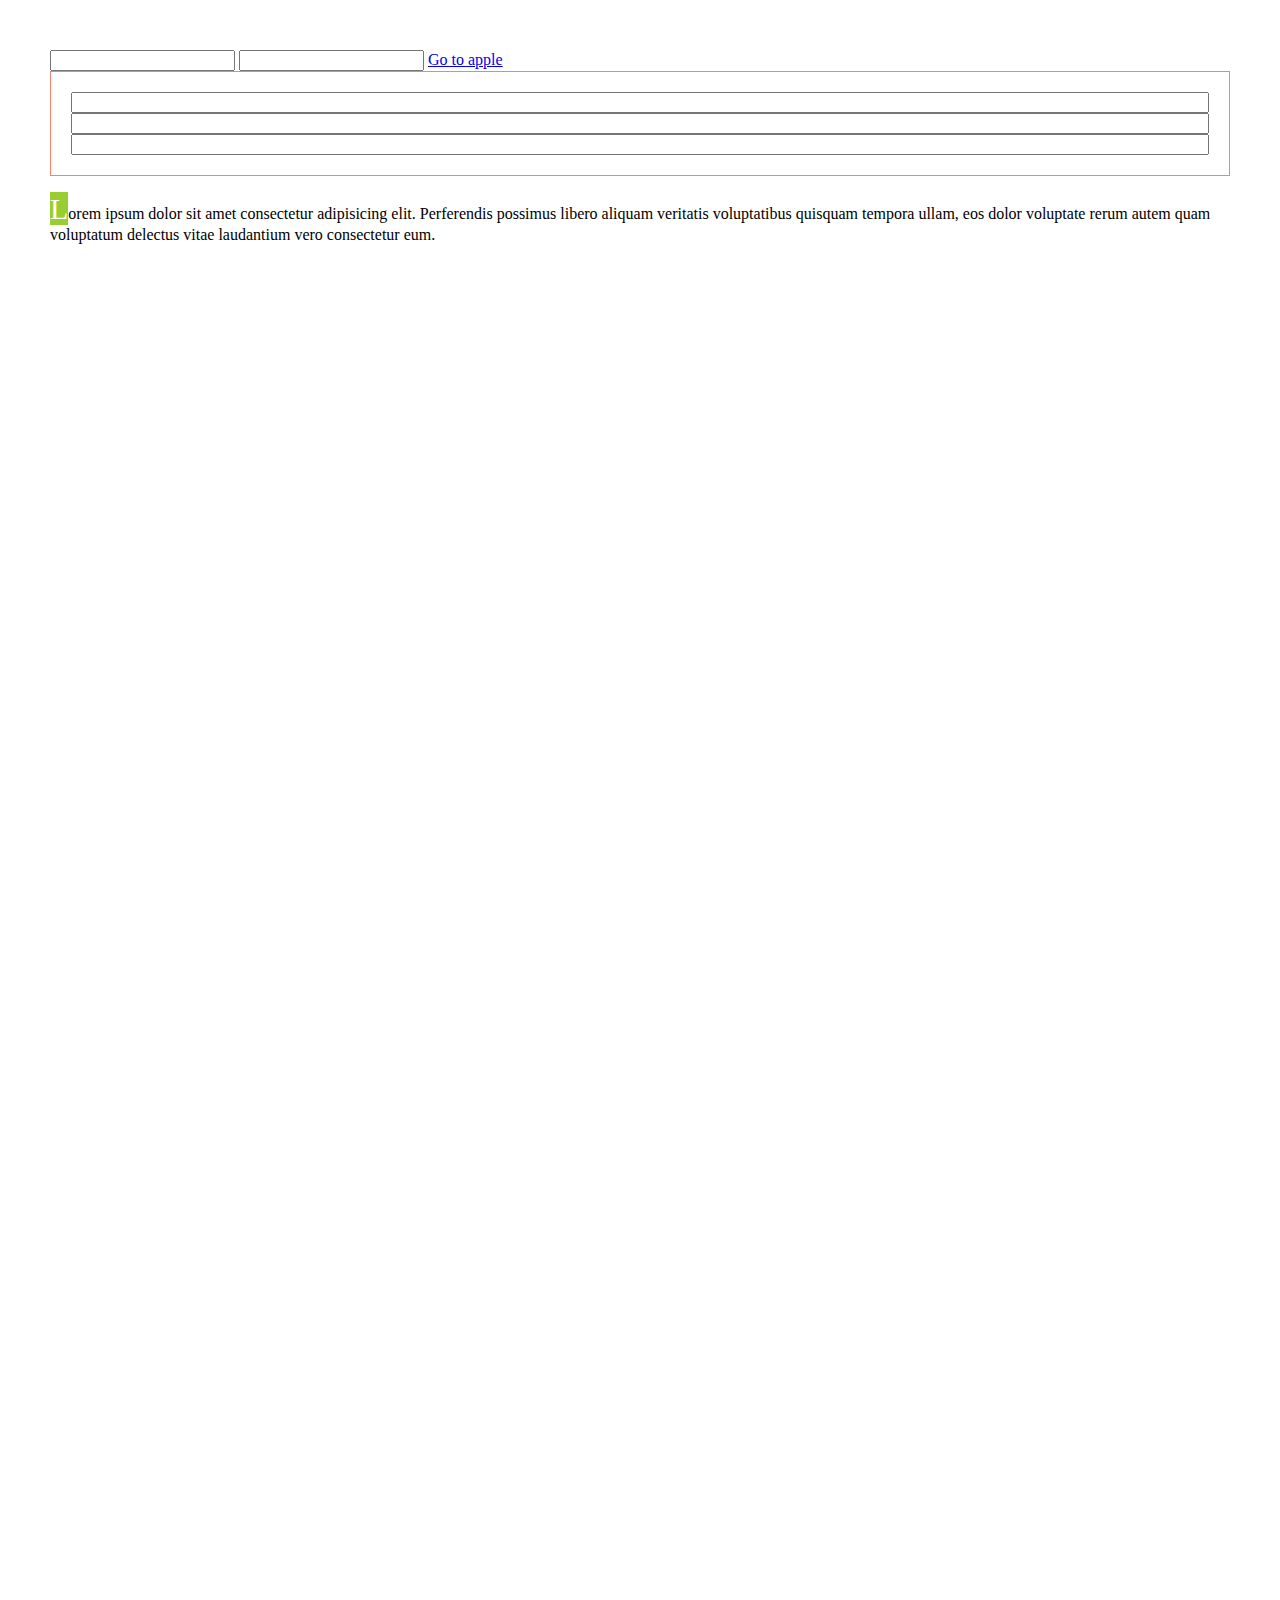
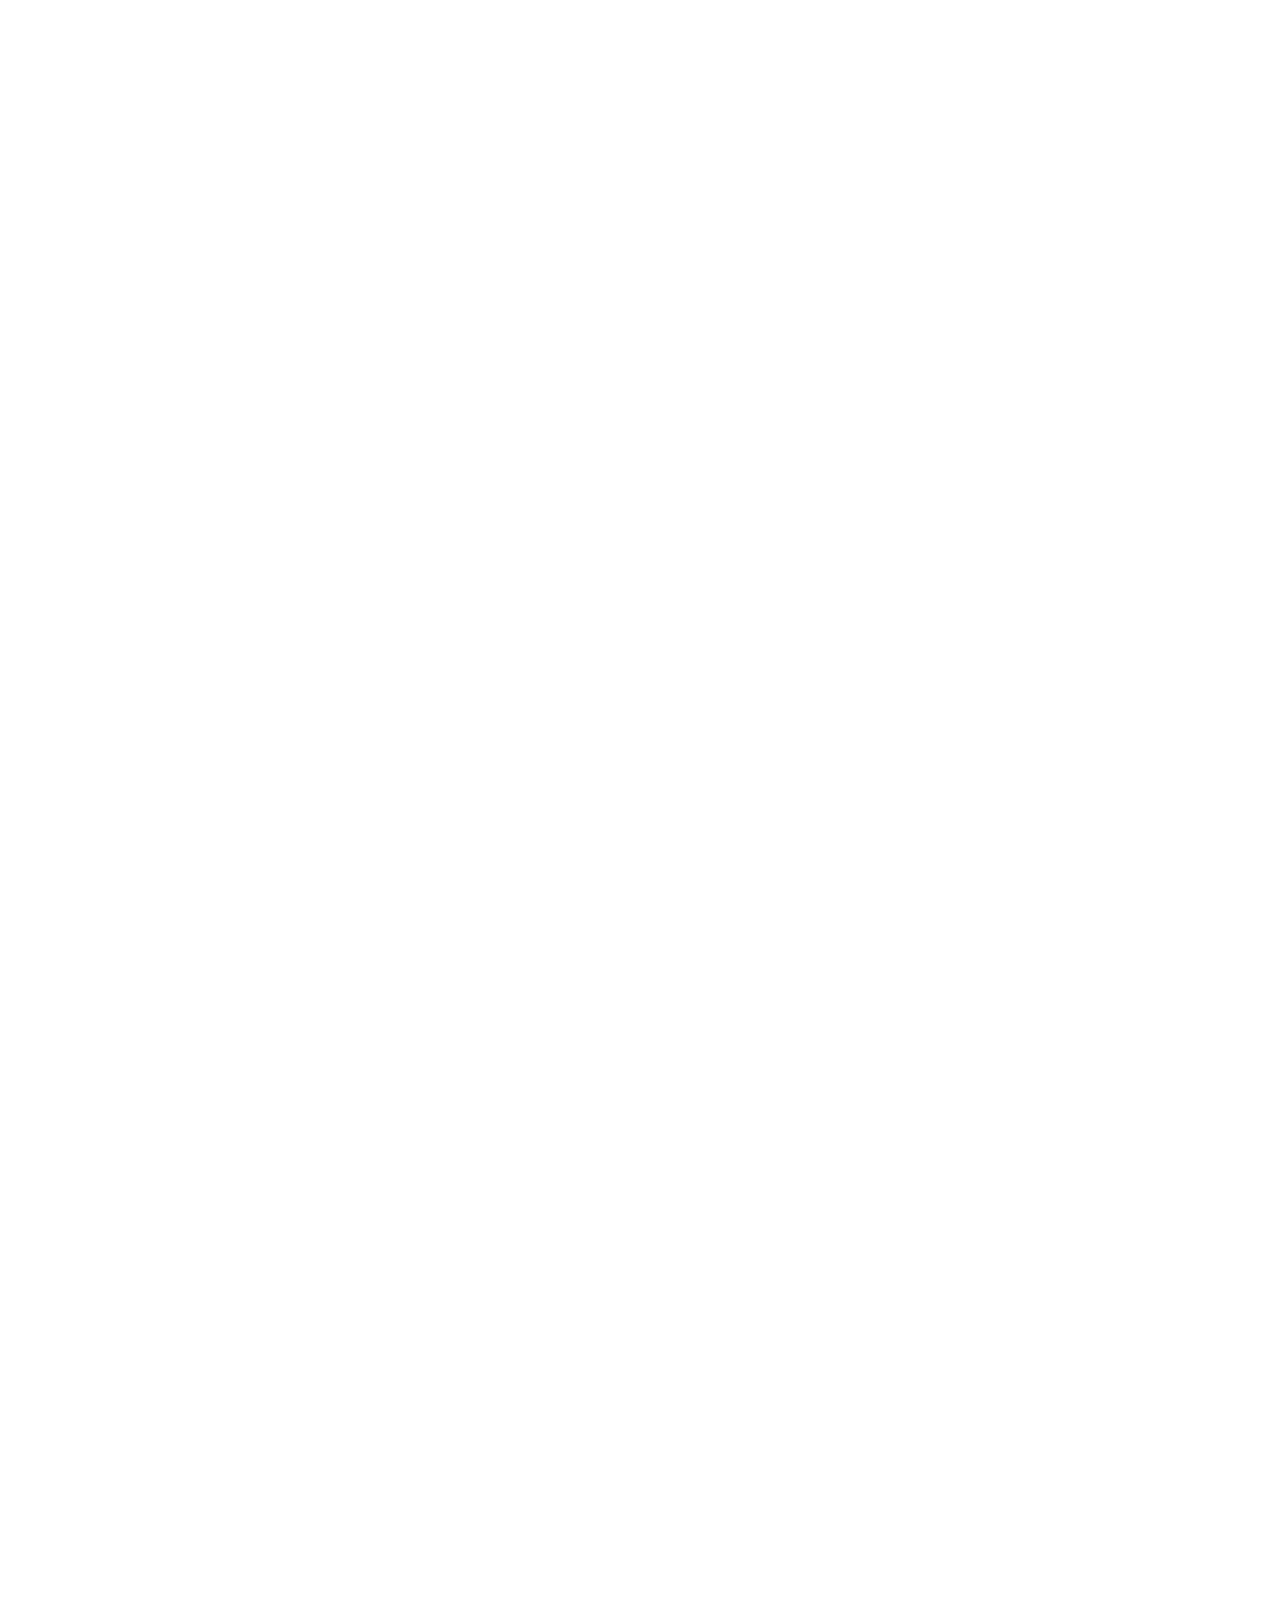
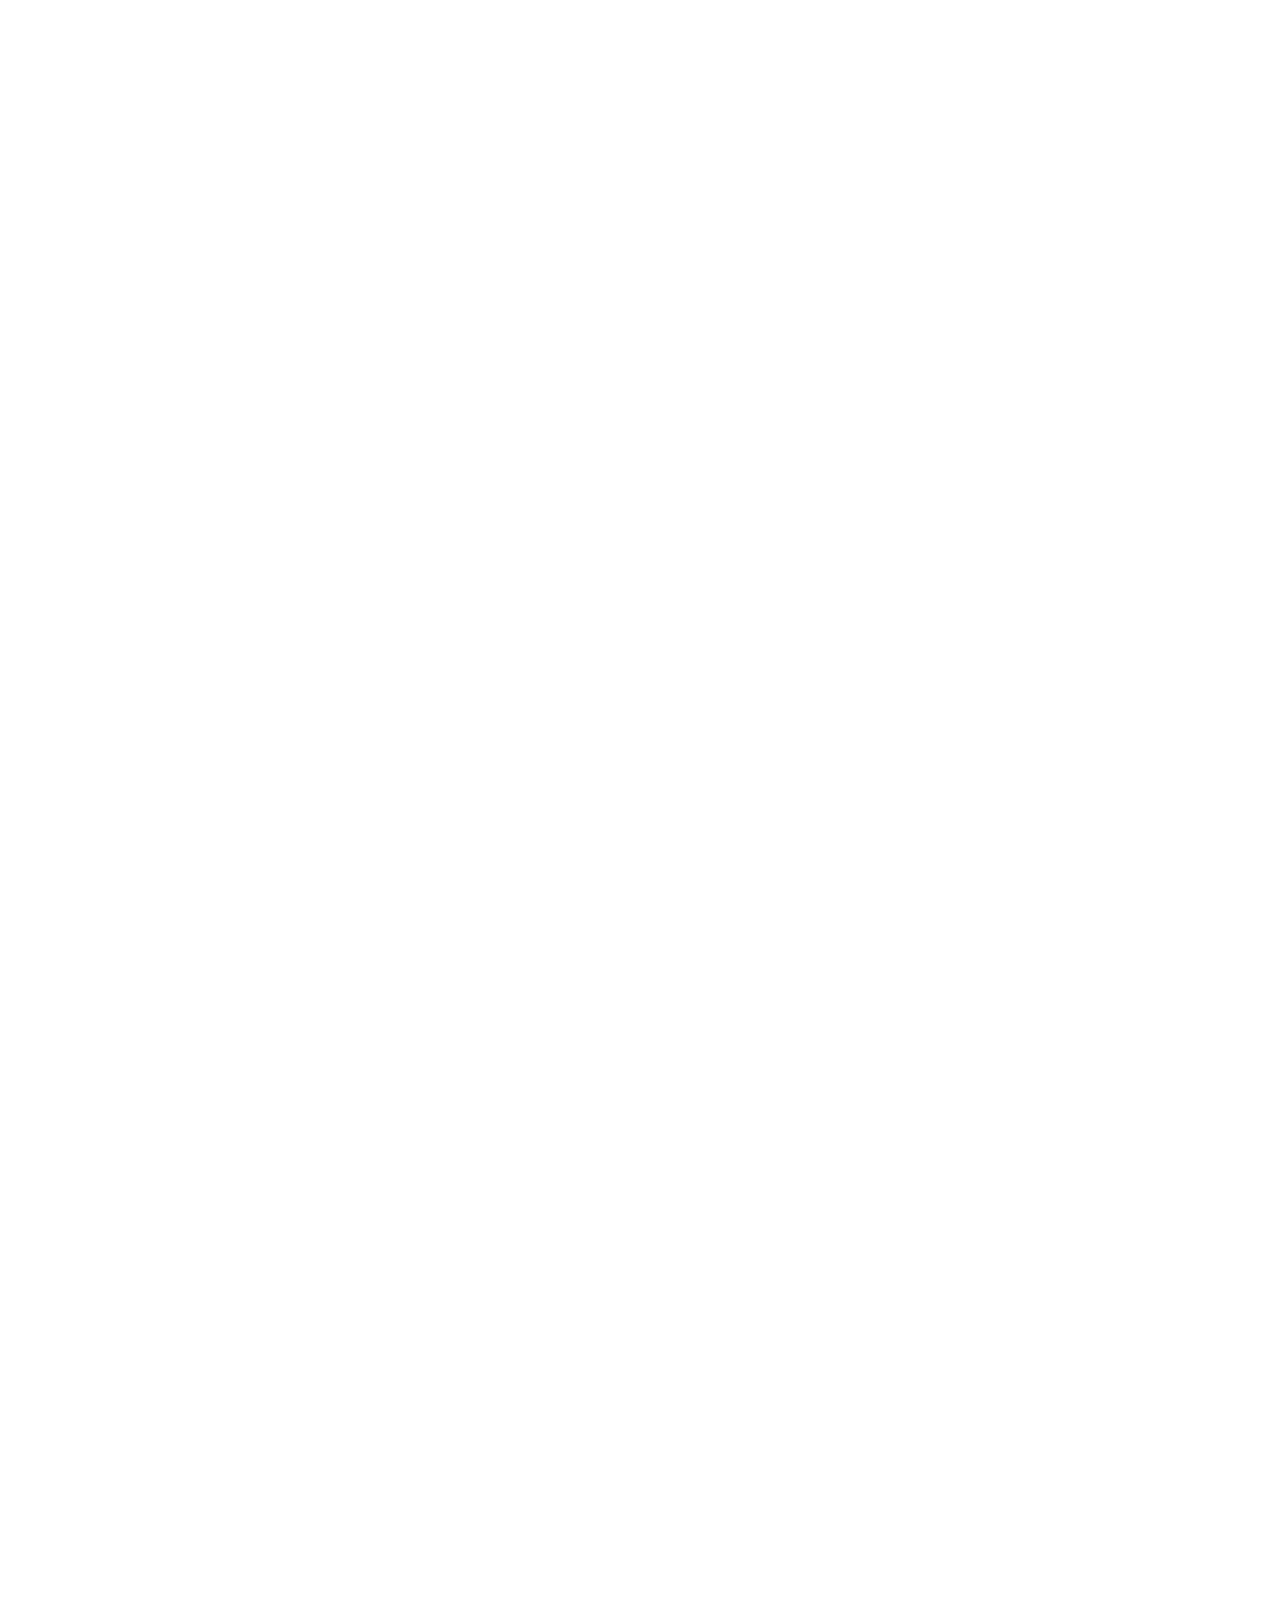
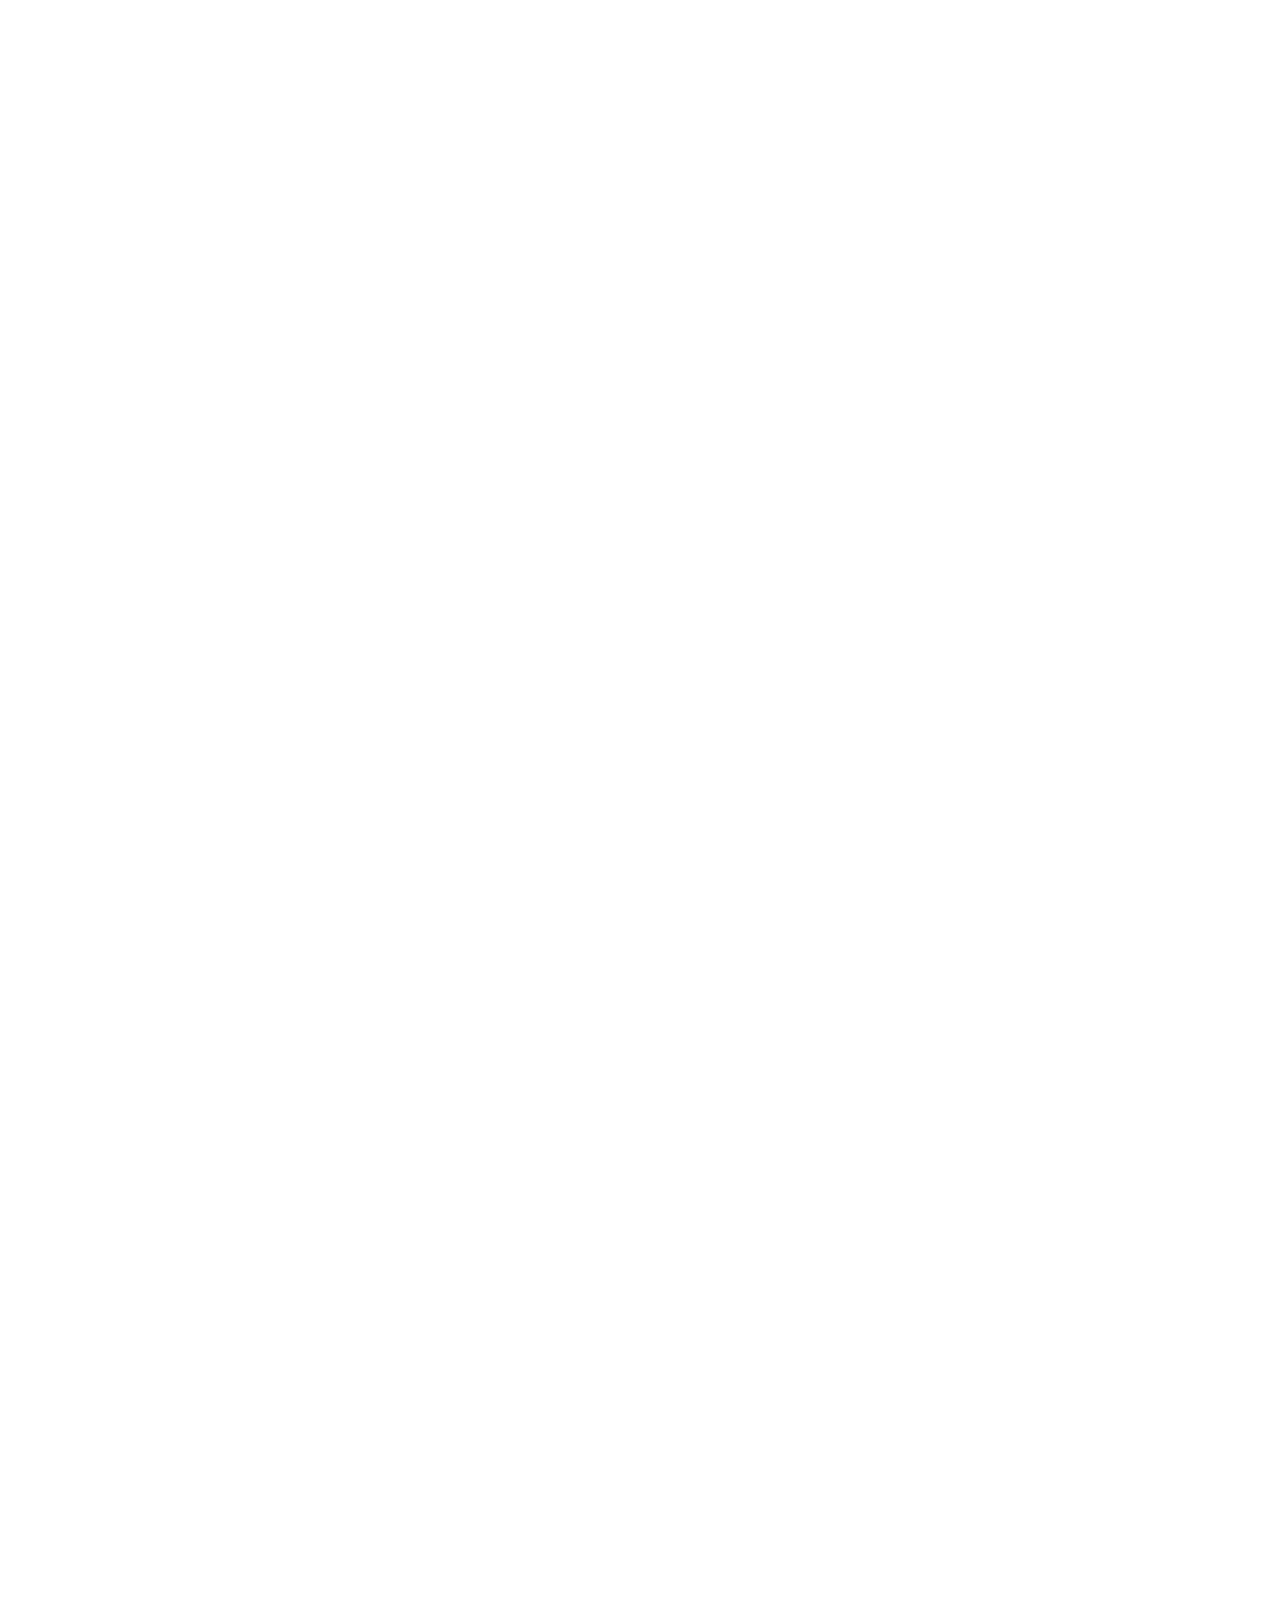
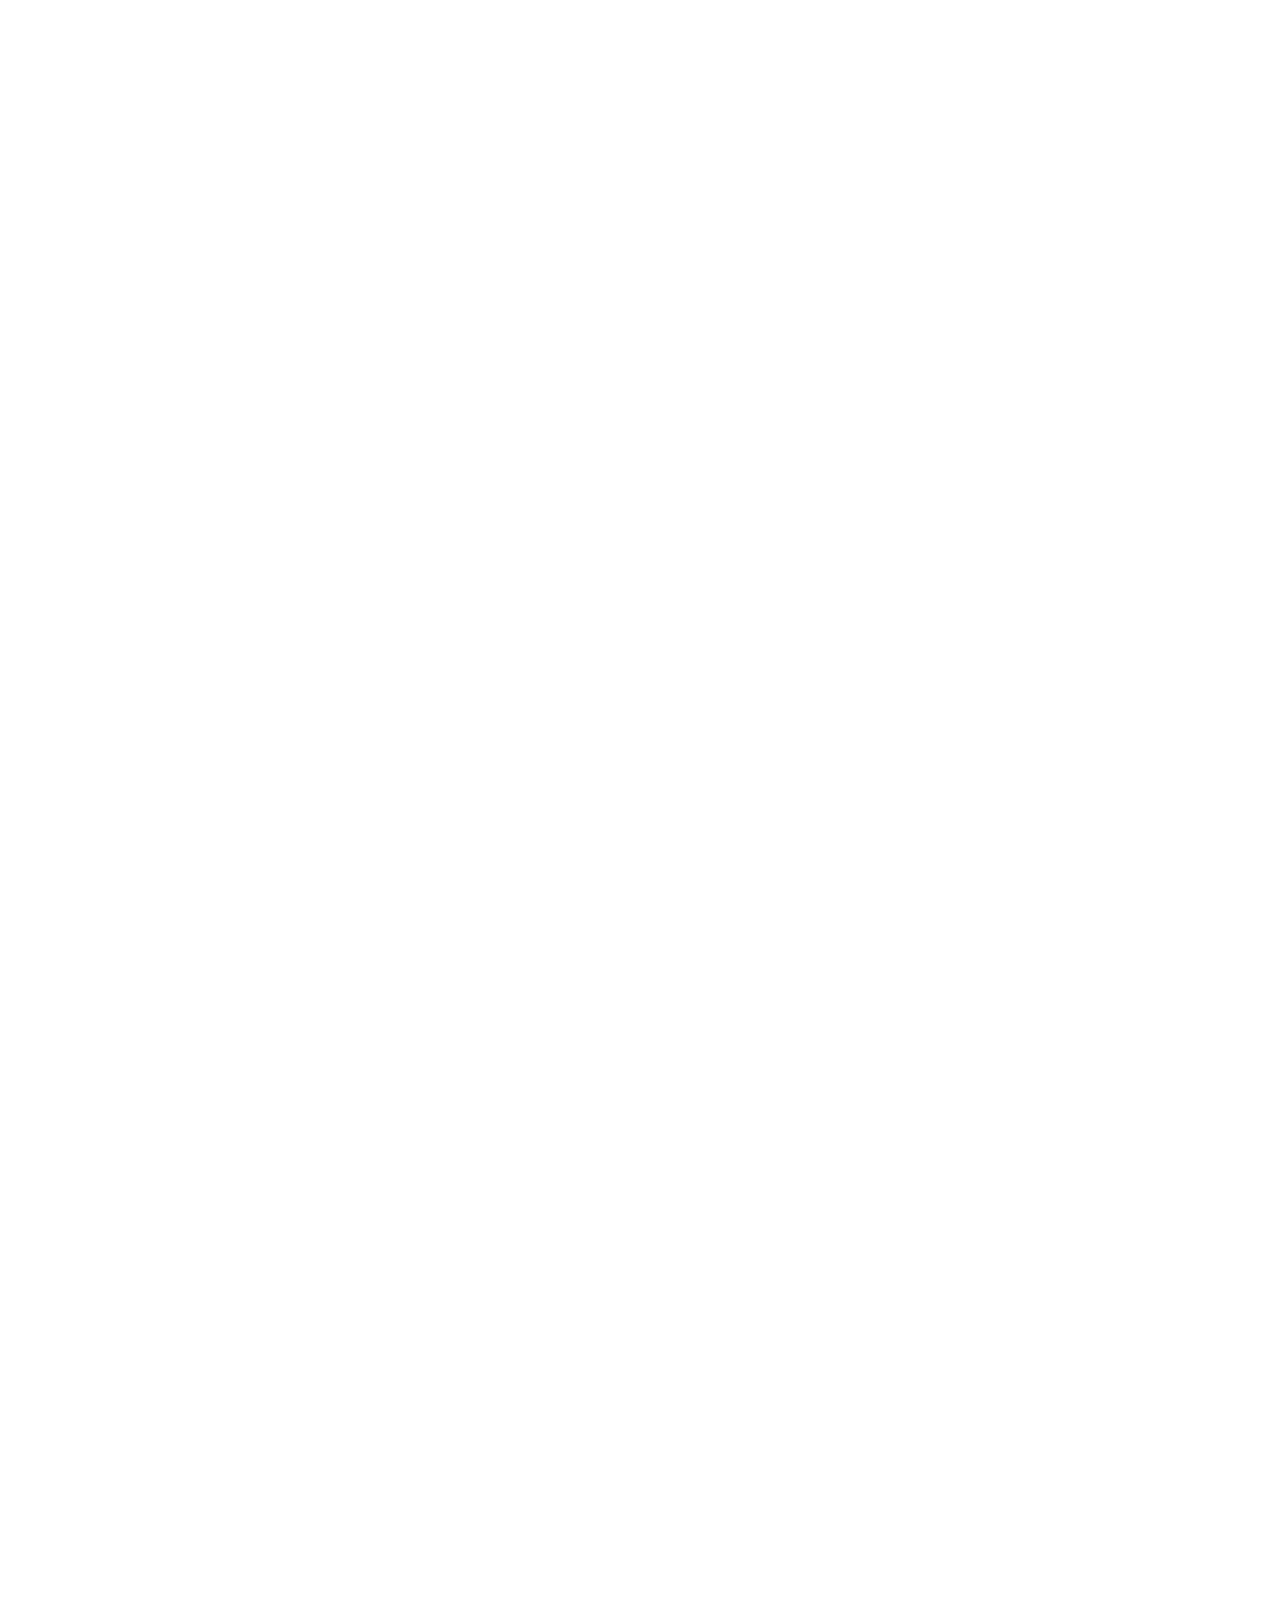
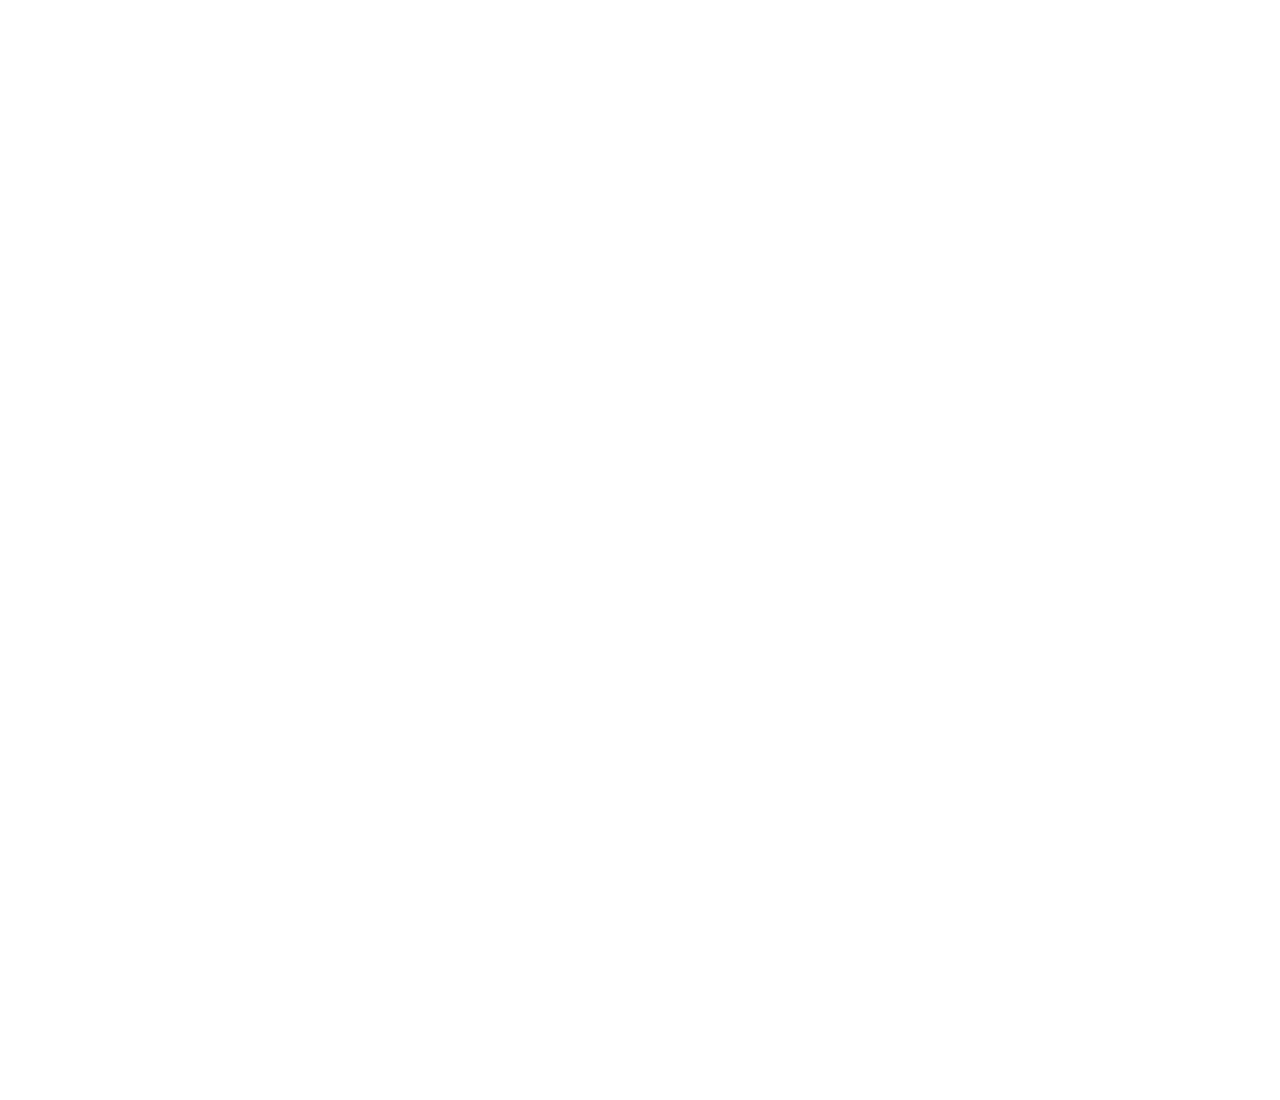
==== commit 95e46f82: "3.18" ====
--- a/home.html
+++ b/home.html
@@ -30,6 +30,11 @@
       form:hover input:focus{
         background-color: sienna;
       }
+      p::first-letter{
+        font-size: 30px;
+        color: white;
+        background-color: yellowgreen;
+      }
     </style>
   </head>
   <body>
@@ -42,6 +47,9 @@
         <input type="text" name="" id="">
         <input type="text" name="" id="">
       </form>
+      <p>
+        Lorem ipsum dolor sit amet consectetur adipisicing elit. Perferendis possimus libero aliquam veritatis voluptatibus quisquam tempora ullam, eos dolor voluptate rerum autem quam voluptatum delectus vitae laudantium vero consectetur eum.
+      </p>
     </div>
   </body>
 </html>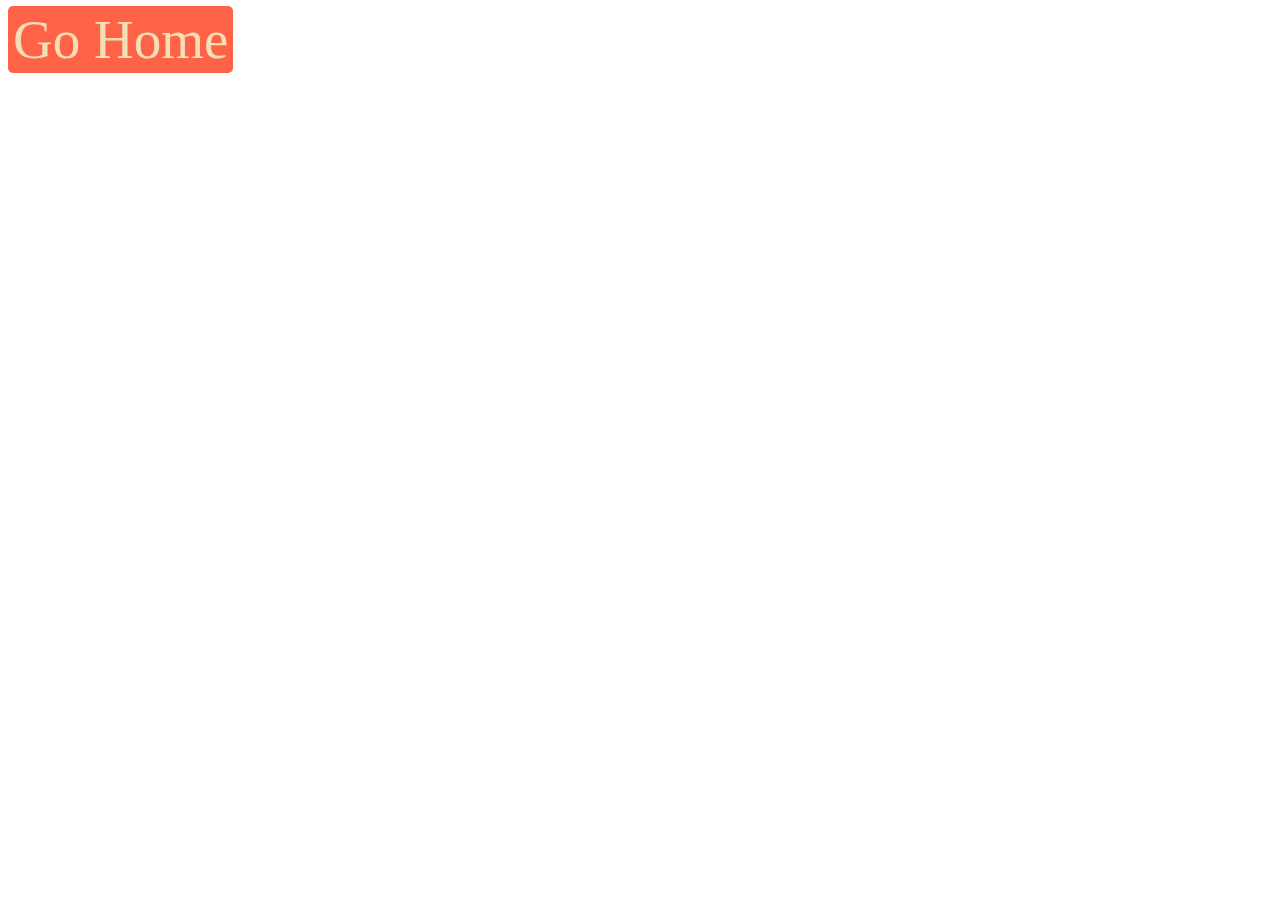
==== commit 928f3bdd: "4.1 transition" ====
--- a/home.html
+++ b/home.html
@@ -4,52 +4,23 @@
     <title>Home - My first website.</title>
     <link href="styles.css" rel="stylesheet" />
     <style>
-      body {
-        height: 1000vh;
-        margin: 50px;
-      }
-      input:focus{
+      a {
+        color: wheat;
         background-color: tomato;
-      }
-      a:visited{
-        color: tomato;
+        text-decoration: none;
+        padding: 3px 5px;
+        border-radius: 5px;
+        font-size: 55px;
+        transition: all 1s cubic-bezier(0.600, -0.280, 0.735, 0.045);
       }
       a:hover{
-        color: teal;
-      }
-      a:focus{
-        color: turquoise;
-      }
-      form{
-        border: 1px solid salmon;
-        display: flex;
-        flex-direction: column;
-        padding: 20px;
-      }
-      /* focus-within은 focused인 자식을 가진 부모 엘리먼트에 적용된다. */
-      form:hover input:focus{
-        background-color: sienna;
-      }
-      p::first-letter{
-        font-size: 30px;
-        color: white;
-        background-color: yellowgreen;
+        border-radius: 20px;
+        color: tomato;
+        background-color: wheat;
       }
     </style>
   </head>
   <body>
-    <div>
-      <input type="text" />
-      <input type="text" />
-      <a href="https://apple.com">Go to apple</a>
-      <form>
-        <input type="text" name="" id="">
-        <input type="text" name="" id="">
-        <input type="text" name="" id="">
-      </form>
-      <p>
-        Lorem ipsum dolor sit amet consectetur adipisicing elit. Perferendis possimus libero aliquam veritatis voluptatibus quisquam tempora ullam, eos dolor voluptate rerum autem quam voluptatum delectus vitae laudantium vero consectetur eum.
-      </p>
-    </div>
+    <a href="#">Go Home</a>
   </body>
 </html>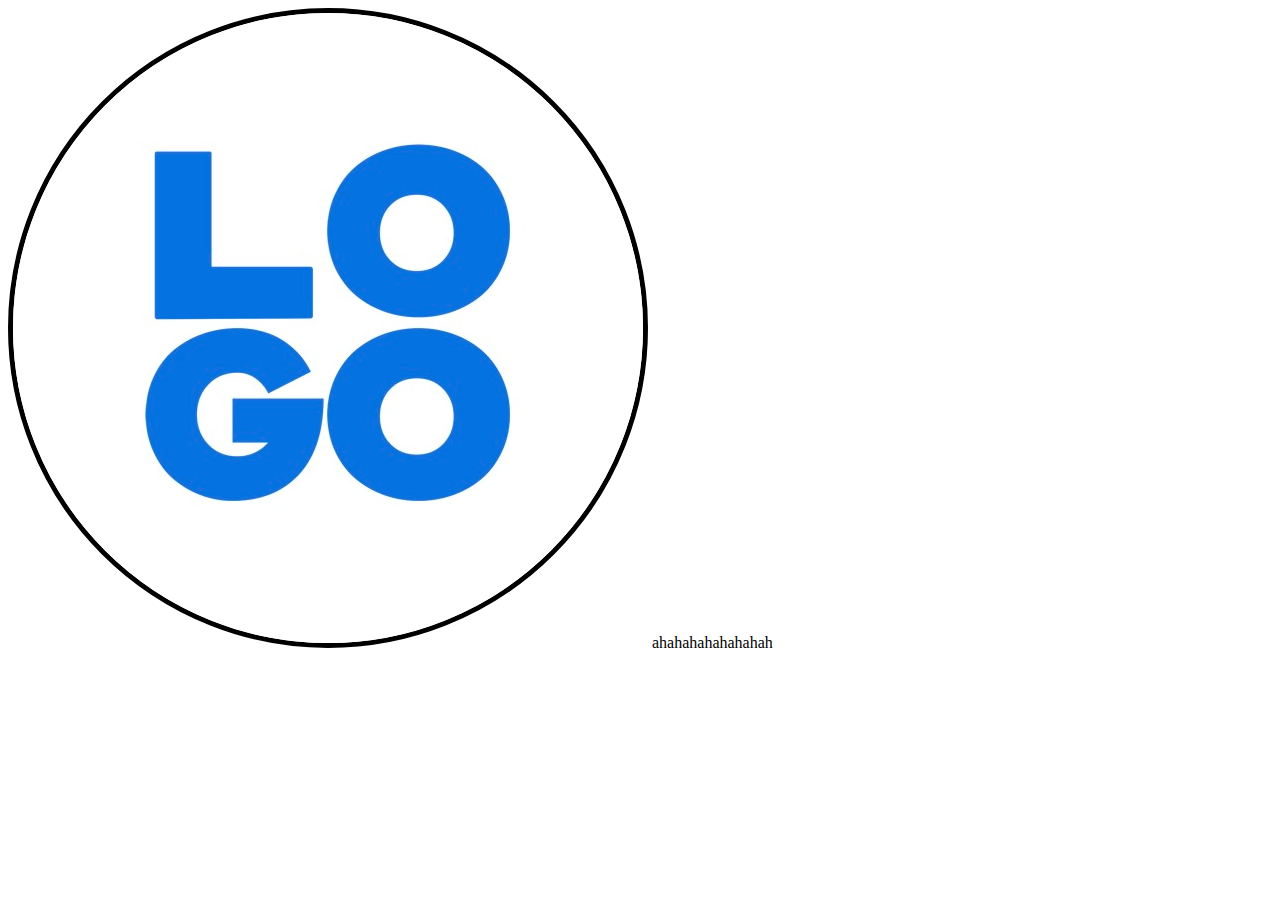
==== commit 894a7774: "4.3 animation-1" ====
--- a/home.html
+++ b/home.html
@@ -4,23 +4,27 @@
     <title>Home - My first website.</title>
     <link href="styles.css" rel="stylesheet" />
     <style>
-      a {
-        color: wheat;
-        background-color: tomato;
-        text-decoration: none;
-        padding: 3px 5px;
-        border-radius: 5px;
-        font-size: 55px;
-        transition: all 1s cubic-bezier(0.600, -0.280, 0.735, 0.045);
+      @keyframes superSexyCoinFlip{
+        from{
+          transform: rotateZ(0deg);
+        }
+        to{
+          transform: rotateZ(360deg);
+        }
       }
-      a:hover{
-        border-radius: 20px;
-        color: tomato;
-        background-color: wheat;
+
+      img{
+        border: 5px solid black;
+        border-radius: 50%;
+        animation: superSexyCoinFlip 1s ease infinite;
+      }
+      img:hover{
+        
       }
     </style>
   </head>
   <body>
-    <a href="#">Go Home</a>
+    <img src="img/logo.jpeg" alt="">
+    <span>ahahahahahahahah</span>
   </body>
 </html>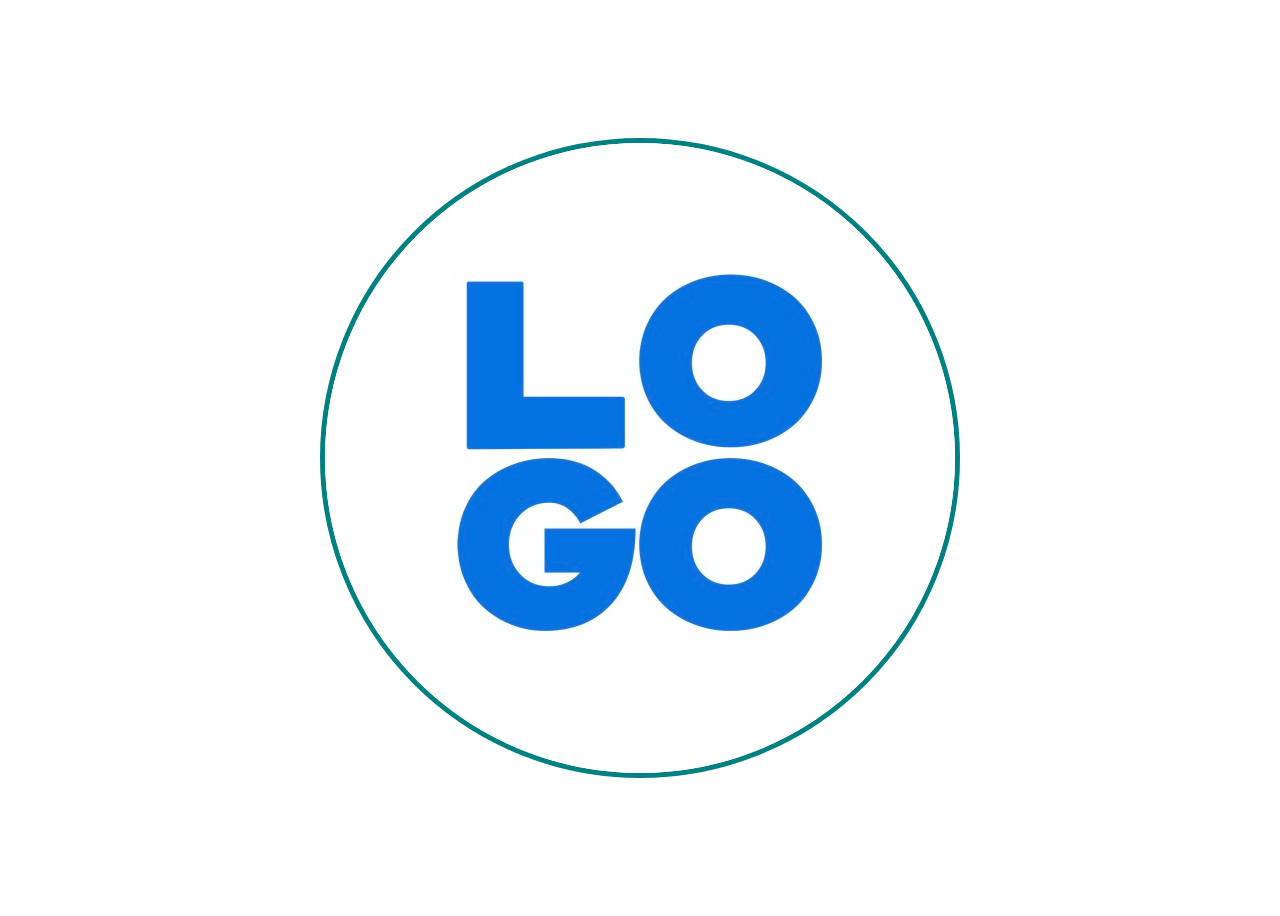
==== commit f7287970: "4.4 animation-2 infinite" ====
--- a/home.html
+++ b/home.html
@@ -4,19 +4,30 @@
     <title>Home - My first website.</title>
     <link href="styles.css" rel="stylesheet" />
     <style>
+      body{
+        display: flex;
+        height: 100vh;
+        align-items: center;
+        justify-content: center;
+
+      }
       @keyframes superSexyCoinFlip{
-        from{
+        0%{
           transform: rotateZ(0deg);
         }
-        to{
+        50%{
+          transform: rotateZ(180deg);
+          border-color: tomato;
+        }
+        100%{
           transform: rotateZ(360deg);
         }
       }
 
       img{
-        border: 5px solid black;
+        border: 5px solid teal;
         border-radius: 50%;
-        animation: superSexyCoinFlip 1s ease infinite;
+        animation: superSexyCoinFlip 2s ease infinite;
       }
       img:hover{
         
@@ -25,6 +36,5 @@
   </head>
   <body>
     <img src="img/logo.jpeg" alt="">
-    <span>ahahahahahahahah</span>
   </body>
 </html>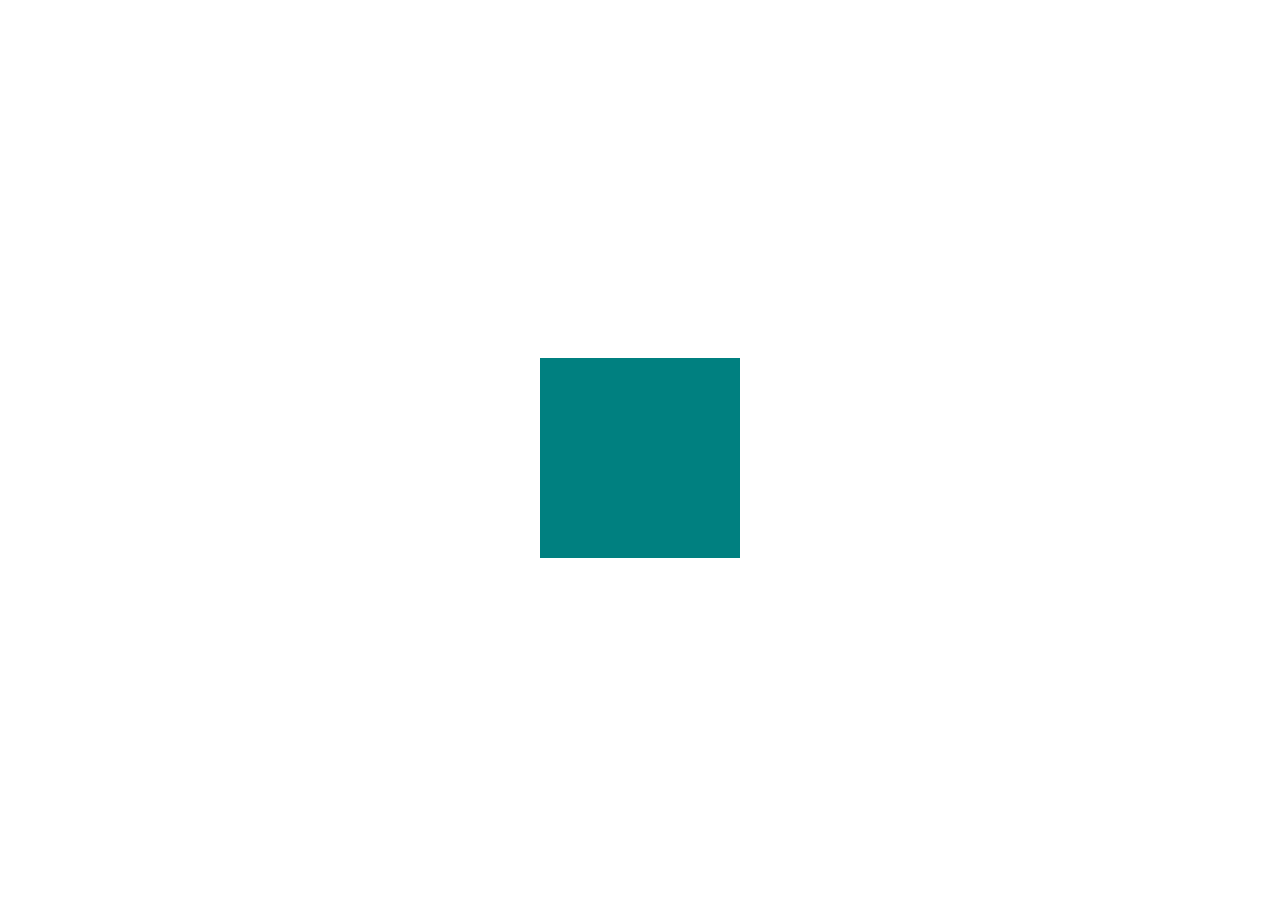
==== commit 3cbf00ae: "4.5 Media Queries" ====
--- a/home.html
+++ b/home.html
@@ -9,32 +9,31 @@
         height: 100vh;
         align-items: center;
         justify-content: center;
-
+        flex-direction: column;
       }
-      @keyframes superSexyCoinFlip{
-        0%{
-          transform: rotateZ(0deg);
+      div{
+        background-color: teal;
+        width: 200px;
+        height: 200px;
+      }
+      @media screen and (min-width: 601px) and (max-width:1200px) and (orientation: portrait){
+        div{
+          background-color: wheat;
         }
-        50%{
-          transform: rotateZ(180deg);
-          border-color: tomato;
-        }
-        100%{
-          transform: rotateZ(360deg);
+      }
+      span{
+        font-size: 36px;
+      }
+      @media screen and (orientation: landscape) {
+        span{
+          display: none;
         }
       }
 
-      img{
-        border: 5px solid teal;
-        border-radius: 50%;
-        animation: superSexyCoinFlip 2s ease infinite;
-      }
-      img:hover{
-        
-      }
     </style>
   </head>
   <body>
-    <img src="img/logo.jpeg" alt="">
+    <div></div>
+    <span>Please flip your phone :(</span>
   </body>
 </html>